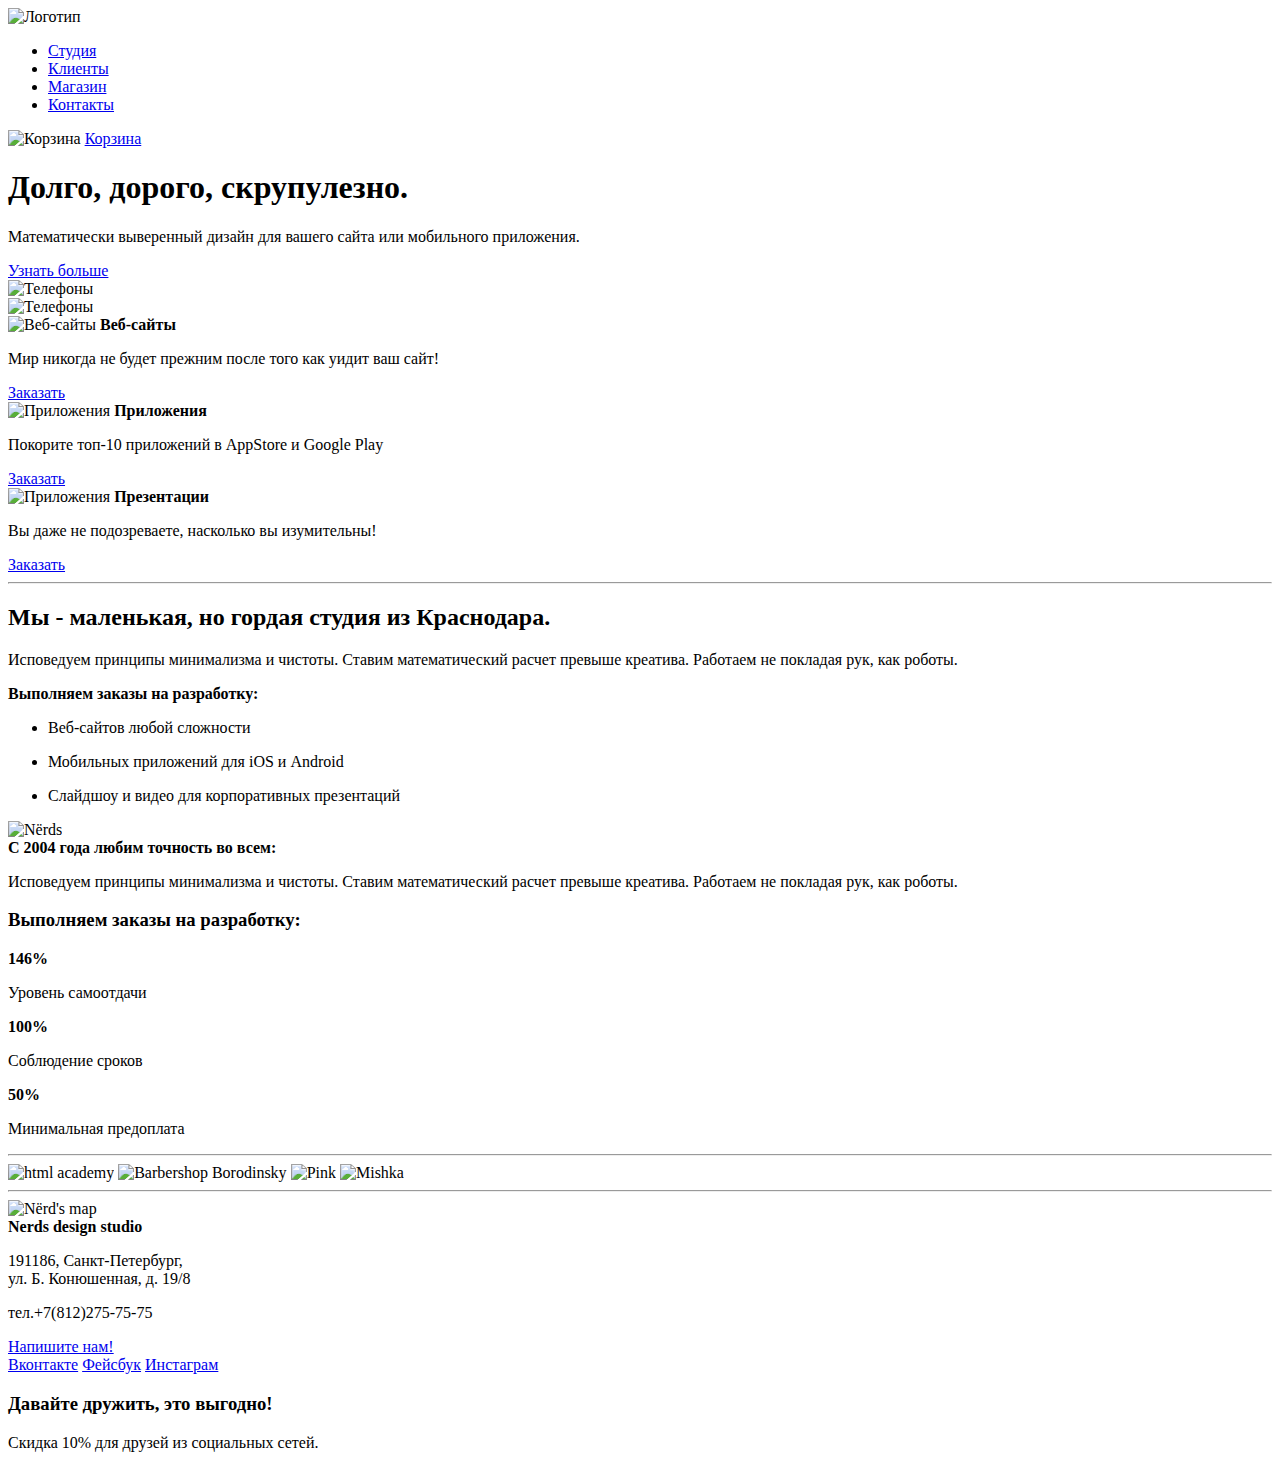
==== index.html @ 5dec33f1 "Изменен файл index.html в Nerds" ====
<!DOCTYPE html>
<html lang="ru">
  <head>
    <meta charset="utf-8">
    <title>Nёrd's</title>
  </head>
  <body>
    <header class="main-header">
      <div class="container">
        <div class="logo">
            <img src="http://placehold.it/150x100" alt="Логотип">
        </div>
        <nav class="main-navigation">
          <ul>
            <li>
              <a href="#">Студия</a>
            </li>
            <li>
              <a href="#">Клиенты</a>
            </li>
            <li>
              <a href="#">Магазин</a>
            </li>
            <li>
              <a href="#">Контакты</a>
            </li>
          </ul>
        </nav>
      <div class="user-block">
          <img src="http://placehold.it/150x100" alt="Корзина">
          <a class="basket" href="#">Корзина</a>
      </div>
      <div class="description">
            <h1 class="title">Долго, дорого, скрупулезно.</h1>
            <p class="font">Математически выверенный дизайн для вашего сайта или мобильного приложения.</p>
            <a href="#">Узнать больше</a>
      </div>
      <div class="main-image">
        <img src="http://placehold.it/150x100" alt="Телефоны">
      </div>
     </div>
    </header>
    <main class="container">
      <div class="logo">
        <img src="http://placehold.it/150x100" alt="Телефоны">
      </div>
      <section class="contents">
        <div class="content-item">
          <img src="http://placehold.it/150x100" alt="Веб-сайты">
          <b class="content-name">Веб-сайты</b>
          <p class="font">Мир никогда не будет прежним после того как уидит ваш сайт!</p>
          <a href="#">Заказать</a>
        </div>
        <div class="content-item">
          <img src="http://placehold.it/150x100" alt="Приложения">
          <b class="content-name">Приложения</b>
          <p class="font">Покорите топ-10 приложений в AppStore и Google Play</p>
          <a href="#">Заказать</a>
        </div>
        <div class="content-item">
          <img src="http://placehold.it/150x100" alt="Приложения">
          <b class="content-name">Презентации</b>
          <p class="font">Вы даже не подозреваете, насколько вы изумительны!</p>
          <a href="#">Заказать</a>
        </div>
        <hr>
      </section>
        <div class="content-left">
          <h2 class="title">Мы - маленькая, но гордая студия из Краснодара.</h2>
          <p class="font">Исповедуем принципы минимализма и чистоты. Ставим математический расчет превыше креатива. Работаем не покладая рук, как роботы.</p>
          <b class="content-title">Выполняем заказы на разработку:</b>
          <ul class="design-list">
            <li>
              <p class="font">Веб-сайтов любой сложности</p>
            </li>
            <li>
              <p class="font">Мобильных приложений для iOS и Android</p>
            </li>
            <li>
              <p class="font">Слайдшоу и видео для корпоративных презентаций</p>
            </li>
          </ul>
        </div>
        <div class="content-right">
          <div class="content-image">
            <img src="http://placehold.it/150x100" alt="Nёrds">
          </div>
          <b class="content-title">С 2004 года любим точность во всем:</b>
          <p class="font">Исповедуем принципы минимализма и чистоты. Ставим математический расчет превыше креатива. Работаем не покладая рук, как роботы.</p>
          <h3 class="content-title">Выполняем заказы на разработку:</h3>
          <section class="features">
            <div class="feature-item">
                <b class="feature-name">146%</b>
                <p class="font">Уровень самоотдачи</p>
            </div>
            <div class="feature-item">
                <b class="feature-name">100%</b>
                <p class="font">Соблюдение сроков</p>
            </div>
            <div class="feature-item">
                <b class="feature-name">50%</b>
                <p class="font">Минимальная предоплата</p>
            </div>
        </div>
        <hr>
        <div class="logo">
            <img src="http://placehold.it/150x100" alt="html academy">
            <img src="http://placehold.it/150x100" alt="Barbershop Borodinsky">
            <img src="http://placehold.it/150x100" alt="Pink">
            <img src="http://placehold.it/150x100" alt="Mishka">
        </div>
        <hr>
    <footer class="main-footer">
        <div class="container">
            <section class="footer-map">
                <img src="http://placehold.it/150x100" alt="Nёrd's map">
            </section>
            <section class="footer-contacts">
                <b class="content-title">Nerds design studio</b>
                <p class="font">191186, Санкт-Петербург,<br>
                                ул. Б. Конюшенная, д. 19/8</p>
                <p>тел.+7(812)275-75-75</p>
                <a href="#">Напишите нам!</a>
            </section>
            <section class="footer-social">
                <a class="social-btn social-btn-vk" href="#">Вконтакте</a>
                <a class="social-btn social-btn-fb" href="#">Фейсбук</a>
                <a class="social-btn social-btn-inst" href="#">Инстаграм</a>
            </section>
            <section class="footer-friendship">
                <h3 class="title">Давайте дружить, это выгодно!</h3>
                <p class="font">Скидка 10% для друзей из социальных сетей.</p>
            </section>
         </div>
      </footer>
   </body>
</html>
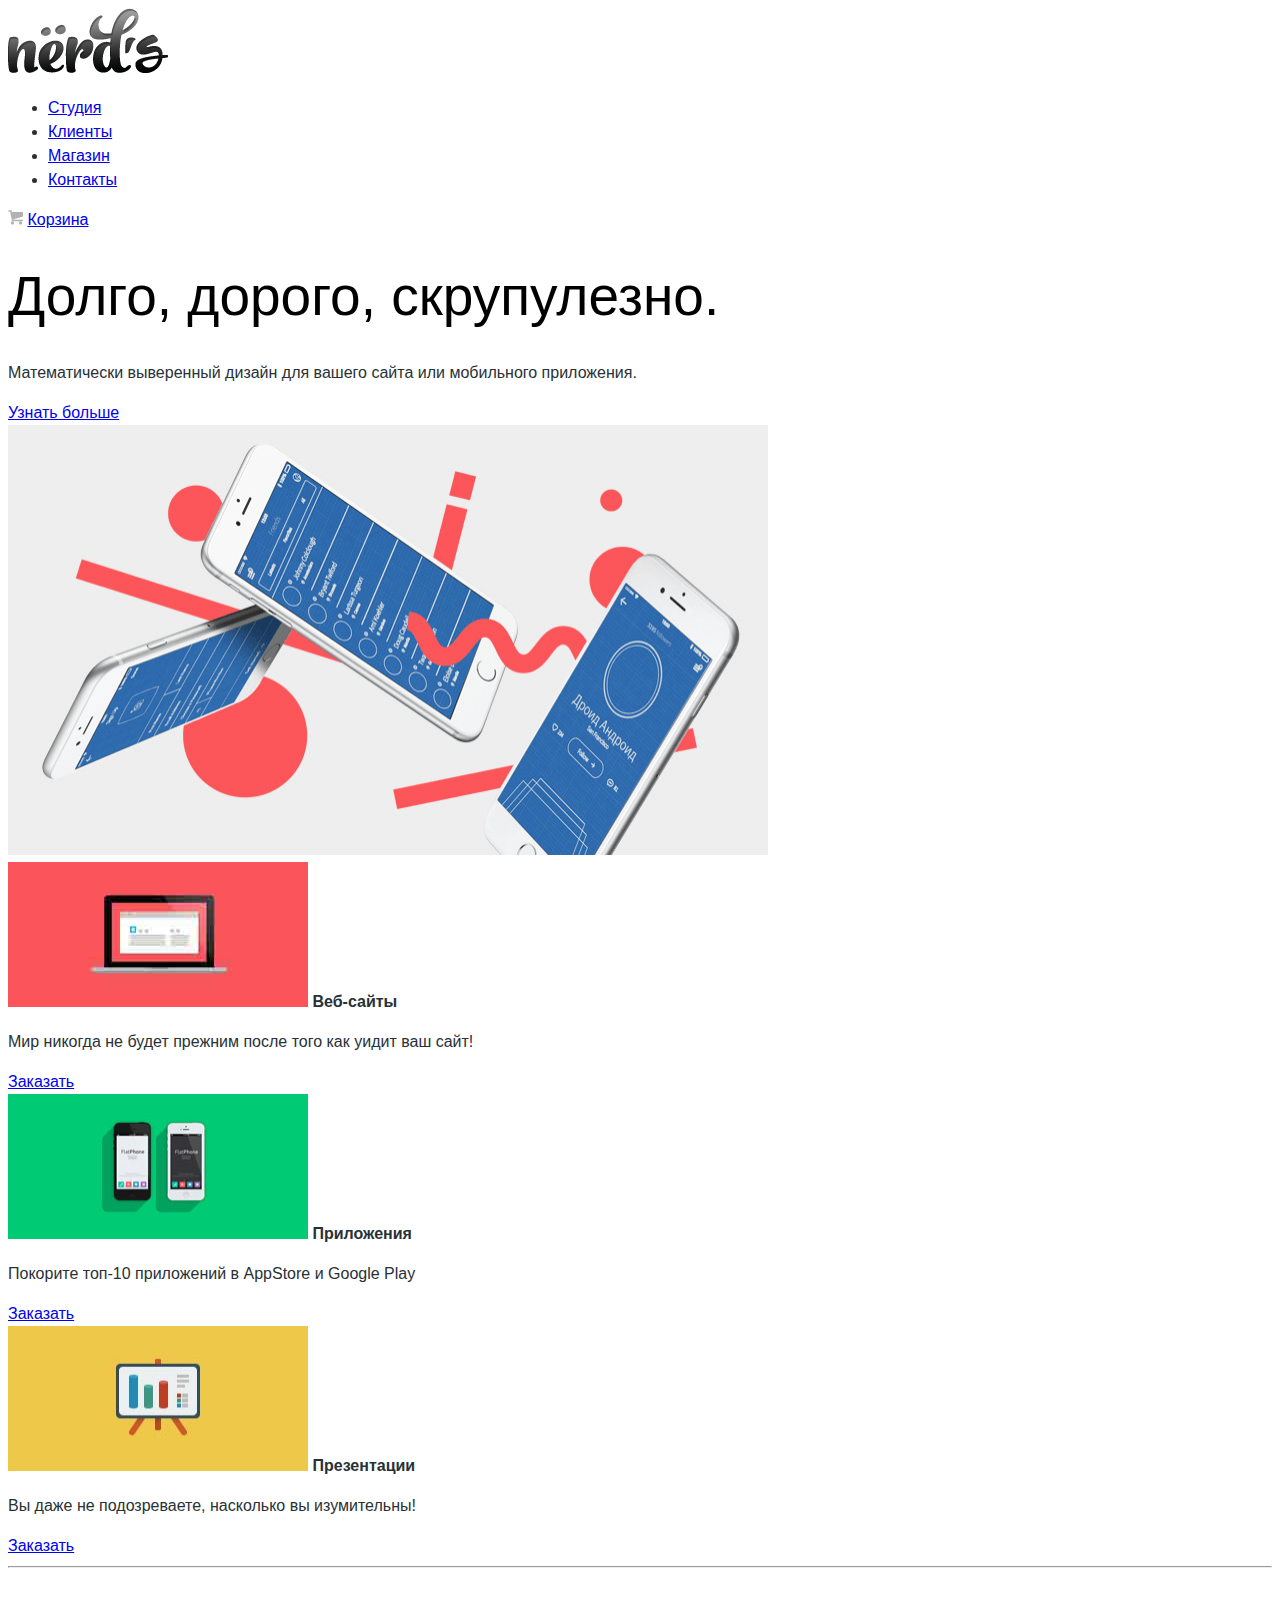
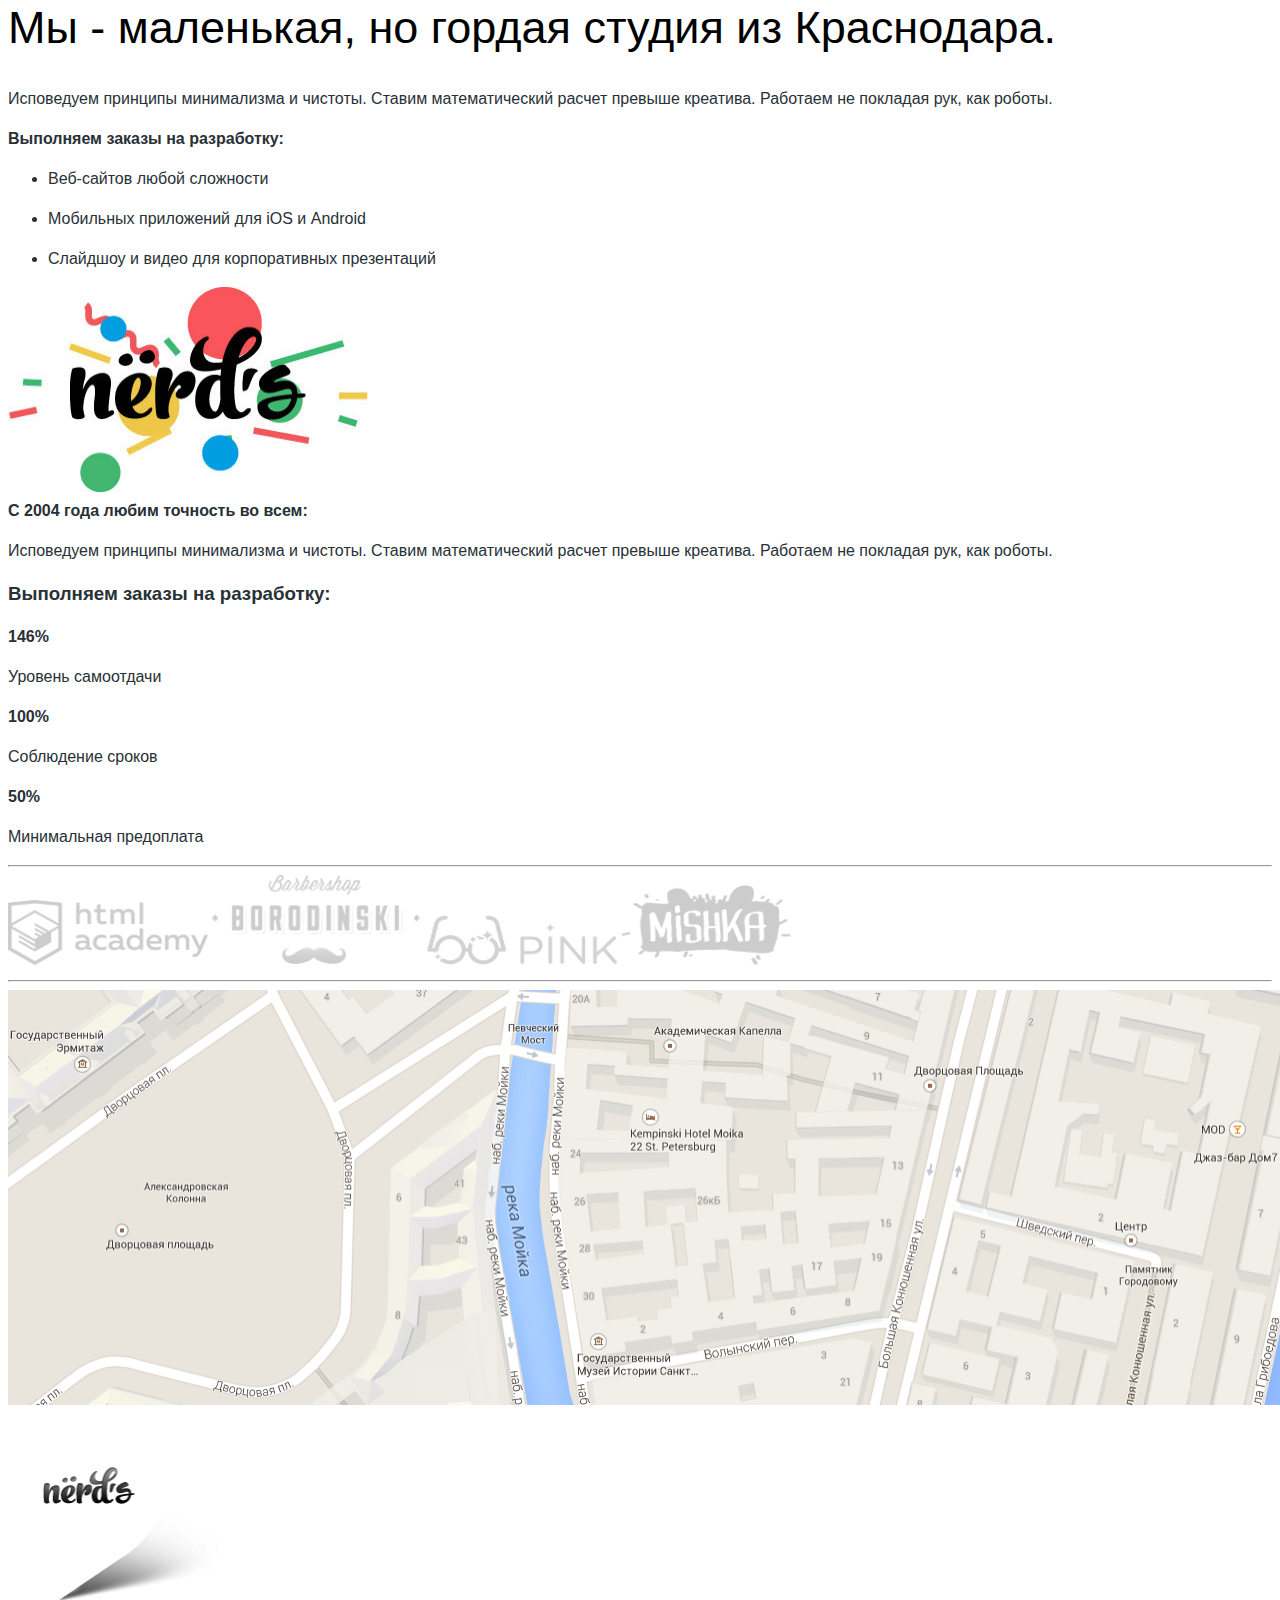
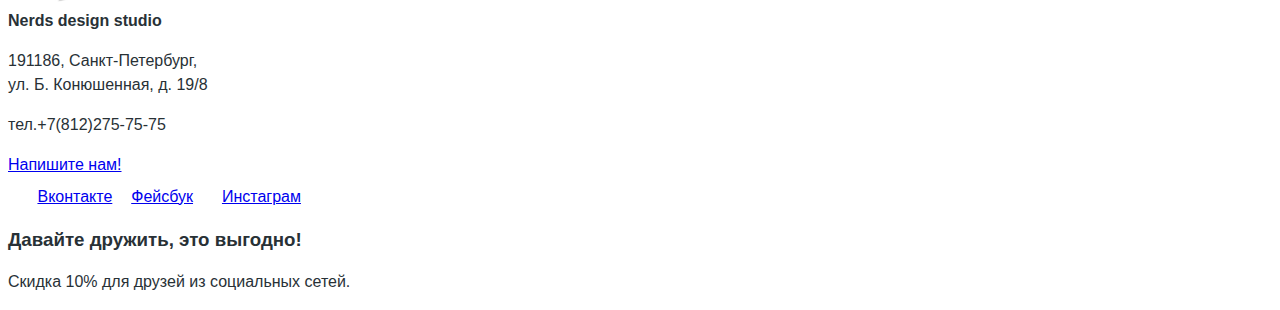
==== commit 1238ed2d: "Изменения 2 и 3 задания" ====
--- a/index.html
+++ b/index.html
@@ -1,137 +1,141 @@
-<!DOCTYPE html>
-<html lang="ru">
-  <head>
-    <meta charset="utf-8">
-    <title>Nёrd's</title>
-  </head>
-  <body>
-    <header class="main-header">
-      <div class="container">
-        <div class="logo">
-            <img src="http://placehold.it/150x100" alt="Логотип">
-        </div>
-        <nav class="main-navigation">
-          <ul>
-            <li>
-              <a href="#">Студия</a>
-            </li>
-            <li>
-              <a href="#">Клиенты</a>
-            </li>
-            <li>
-              <a href="#">Магазин</a>
-            </li>
-            <li>
-              <a href="#">Контакты</a>
-            </li>
-          </ul>
-        </nav>
-      <div class="user-block">
-          <img src="http://placehold.it/150x100" alt="Корзина">
-          <a class="basket" href="#">Корзина</a>
-      </div>
-      <div class="description">
-            <h1 class="title">Долго, дорого, скрупулезно.</h1>
-            <p class="font">Математически выверенный дизайн для вашего сайта или мобильного приложения.</p>
-            <a href="#">Узнать больше</a>
-      </div>
-      <div class="main-image">
-        <img src="http://placehold.it/150x100" alt="Телефоны">
-      </div>
-     </div>
-    </header>
-    <main class="container">
-      <div class="logo">
-        <img src="http://placehold.it/150x100" alt="Телефоны">
-      </div>
-      <section class="contents">
-        <div class="content-item">
-          <img src="http://placehold.it/150x100" alt="Веб-сайты">
-          <b class="content-name">Веб-сайты</b>
-          <p class="font">Мир никогда не будет прежним после того как уидит ваш сайт!</p>
-          <a href="#">Заказать</a>
-        </div>
-        <div class="content-item">
-          <img src="http://placehold.it/150x100" alt="Приложения">
-          <b class="content-name">Приложения</b>
-          <p class="font">Покорите топ-10 приложений в AppStore и Google Play</p>
-          <a href="#">Заказать</a>
-        </div>
-        <div class="content-item">
-          <img src="http://placehold.it/150x100" alt="Приложения">
-          <b class="content-name">Презентации</b>
-          <p class="font">Вы даже не подозреваете, насколько вы изумительны!</p>
-          <a href="#">Заказать</a>
-        </div>
-        <hr>
-      </section>
-        <div class="content-left">
-          <h2 class="title">Мы - маленькая, но гордая студия из Краснодара.</h2>
-          <p class="font">Исповедуем принципы минимализма и чистоты. Ставим математический расчет превыше креатива. Работаем не покладая рук, как роботы.</p>
-          <b class="content-title">Выполняем заказы на разработку:</b>
-          <ul class="design-list">
-            <li>
-              <p class="font">Веб-сайтов любой сложности</p>
-            </li>
-            <li>
-              <p class="font">Мобильных приложений для iOS и Android</p>
-            </li>
-            <li>
-              <p class="font">Слайдшоу и видео для корпоративных презентаций</p>
-            </li>
-          </ul>
-        </div>
-        <div class="content-right">
-          <div class="content-image">
-            <img src="http://placehold.it/150x100" alt="Nёrds">
-          </div>
-          <b class="content-title">С 2004 года любим точность во всем:</b>
-          <p class="font">Исповедуем принципы минимализма и чистоты. Ставим математический расчет превыше креатива. Работаем не покладая рук, как роботы.</p>
-          <h3 class="content-title">Выполняем заказы на разработку:</h3>
-          <section class="features">
-            <div class="feature-item">
-                <b class="feature-name">146%</b>
-                <p class="font">Уровень самоотдачи</p>
-            </div>
-            <div class="feature-item">
-                <b class="feature-name">100%</b>
-                <p class="font">Соблюдение сроков</p>
-            </div>
-            <div class="feature-item">
-                <b class="feature-name">50%</b>
-                <p class="font">Минимальная предоплата</p>
-            </div>
-        </div>
-        <hr>
-        <div class="logo">
-            <img src="http://placehold.it/150x100" alt="html academy">
-            <img src="http://placehold.it/150x100" alt="Barbershop Borodinsky">
-            <img src="http://placehold.it/150x100" alt="Pink">
-            <img src="http://placehold.it/150x100" alt="Mishka">
-        </div>
-        <hr>
-    <footer class="main-footer">
-        <div class="container">
-            <section class="footer-map">
-                <img src="http://placehold.it/150x100" alt="Nёrd's map">
-            </section>
-            <section class="footer-contacts">
-                <b class="content-title">Nerds design studio</b>
-                <p class="font">191186, Санкт-Петербург,<br>
-                                ул. Б. Конюшенная, д. 19/8</p>
-                <p>тел.+7(812)275-75-75</p>
-                <a href="#">Напишите нам!</a>
-            </section>
-            <section class="footer-social">
-                <a class="social-btn social-btn-vk" href="#">Вконтакте</a>
-                <a class="social-btn social-btn-fb" href="#">Фейсбук</a>
-                <a class="social-btn social-btn-inst" href="#">Инстаграм</a>
-            </section>
-            <section class="footer-friendship">
-                <h3 class="title">Давайте дружить, это выгодно!</h3>
-                <p class="font">Скидка 10% для друзей из социальных сетей.</p>
-            </section>
-         </div>
-      </footer>
-   </body>
+<!DOCTYPE html>
+<html lang="ru">
+  <head>
+    <meta charset="utf-8">
+    <title>Nёrd's</title>
+	<link href="css/style.css" rel="stylesheet">
+  </head>
+  <body>
+    <header class="main-header">
+      <div class="container">
+        <div class="logo">
+          <img src="img/nerds-logo.png" width="160" height="65" alt="Логотип">
+        </div>
+        <nav class="main-navigation">
+          <ul>
+            <li>
+              <a href="#">Студия</a>
+            </li>
+            <li>
+              <a href="#">Клиенты</a>
+            </li>
+            <li>
+              <a href="#">Магазин</a>
+            </li>
+            <li>
+              <a href="#">Контакты</a>
+            </li>
+          </ul>
+        </nav>
+      <div class="user-block">
+          <img src="img/cart-icon.png" width="15" height="15" alt="Корзина">
+          <a class="basket" href="#">Корзина</a>
+      </div>
+      <div class="description">
+            <h1 class="title">Долго, дорого, скрупулезно.</h1>
+            <p class="font">Математически выверенный дизайн для вашего сайта или мобильного приложения.</p>
+            <a href="#">Узнать больше</a>
+      </div>
+      <div class="main-image">
+        <img src="img/slider-1.png" width="760" height="430" alt="Телефоны">
+      </div>
+     </div>
+    </header>
+    <main class="container">
+      <section class="contents">
+        <div class="content-item">
+          <img src="img/illustration-1.jpg" width="300" height="145" alt="Веб-сайты">
+          <b class="content-name">Веб-сайты</b>
+          <p class="font">Мир никогда не будет прежним после того как уидит ваш сайт!</p>
+          <a href="#">Заказать</a>
+        </div>
+        <div class="content-item">
+          <img src="img/illustration-2.jpg" width="300" height="145" alt="Приложения">
+          <b class="content-name">Приложения</b>
+          <p class="font">Покорите топ-10 приложений в AppStore и Google Play</p>
+          <a href="#">Заказать</a>
+        </div>
+        <div class="content-item">
+          <img src="img/illustration-3.jpg" width="300" height="145" alt="Презентации">
+          <b class="content-name">Презентации</b>
+          <p class="font">Вы даже не подозреваете, насколько вы изумительны!</p>
+          <a href="#">Заказать</a>
+        </div>
+        <hr>
+      </section>
+        <div class="content-left">
+          <h2 class="title">Мы - маленькая, но гордая студия из Краснодара.</h2>
+          <p class="font">Исповедуем принципы минимализма и чистоты. Ставим математический расчет превыше креатива. Работаем не покладая рук, как роботы.</p>
+          <b class="content-title">Выполняем заказы на разработку:</b>
+          <ul class="design-list">
+            <li>
+              <p class="font">Веб-сайтов любой сложности</p>
+            </li>
+            <li>
+              <p class="font">Мобильных приложений для iOS и Android</p>
+            </li>
+            <li>
+              <p class="font">Слайдшоу и видео для корпоративных презентаций</p>
+            </li>
+          </ul>
+        </div>
+        <div class="content-right">
+          <div class="content-image">
+            <img src="img/nerds-illustration.jpg" width="360" height="205" alt="Nёrds">
+          </div>
+          <b class="content-title">С 2004 года любим точность во всем:</b>
+          <p class="font">Исповедуем принципы минимализма и чистоты. Ставим математический расчет превыше креатива. Работаем не покладая рук, как роботы.</p>
+          <h3 class="content-title">Выполняем заказы на разработку:</h3>
+          <section class="features">
+            <div class="feature-item">
+                <b class="feature-name">146%</b>
+                <p class="font">Уровень самоотдачи</p>
+            </div>
+            <div class="feature-item">
+                <b class="feature-name">100%</b>
+                <p class="font">Соблюдение сроков</p>
+            </div>
+            <div class="feature-item">
+                <b class="feature-name">50%</b>
+                <p class="font">Минимальная предоплата</p>
+            </div>
+		  </section>
+        </div>
+        <hr>
+        <div class="logo">
+            <img src="img/logo-1.png" width="200" height="65" alt="html academy">
+            <img src="img/logo-2.png" width="210" height="90" alt="Barbershop Borodinsky">
+            <img src="img/logo-3.png" width="190" height="50" alt="Pink">
+            <img src="img/logo-4.png" width="170" height="80" alt="Mishka">
+        </div>
+        <hr>
+	</main>
+    <footer class="main-footer">
+        <div class="container">
+            <section class="footer-map">
+                <img src="img/map.png" width="1440" height="415" alt="Nёrd's map">
+				<img src="img/map-marker.png" width="230" height="190" alt="Nёrd's marker">
+            </section>
+            <section class="footer-contacts">
+                <b class="content-title">Nerds design studio</b>
+                <p class="font">191186, Санкт-Петербург,<br>
+                                ул. Б. Конюшенная, д. 19/8</p>
+                <p>тел.+7(812)275-75-75</p>
+                <a href="#">Напишите нам!</a>
+            </section>
+            <section class="footer-social">
+				<img src="img/vk-icon.png" width="25" height="15" alt="vk">
+                <a class="social-btn social-btn-vk" href="#">Вконтакте</a>
+				<img src="img/fb-icon.png" width="10" height="25" alt="fb">
+                <a class="social-btn social-btn-fb" href="#">Фейсбук</a>
+				<img src="img/insta-icon.png" width="20" height="20" alt="insta">
+                <a class="social-btn social-btn-inst" href="#">Инстаграм</a>
+            </section>
+            <section class="footer-friendship">
+                <h3 class="title">Давайте дружить, это выгодно!</h3>
+                <p class="font">Скидка 10% для друзей из социальных сетей.</p>
+            </section>
+         </div>
+      </footer>
+   </body>
 </html>--- a/css/style.css
+++ b/css/style.css
@@ -0,0 +1,21 @@
+body {
+	font-size: 16px;
+	line-height: 24px;
+	color: #283136;
+	font-weight: 400;
+	font-family: "Roboto", Arial, sans-serif;
+}
+h1 {
+	font-size: 55px;
+	line-height: 55px;
+	color: #000000;
+	font-weight: 500;
+	font-family: "Roboto", Arial, sans-serif;	
+}
+h2 {
+	font-size: 45px;
+	line-height: 45px;
+	color:#000000;
+	font-weight: 500;
+	font-family: "Roboto", Arial, sans-serif;
+}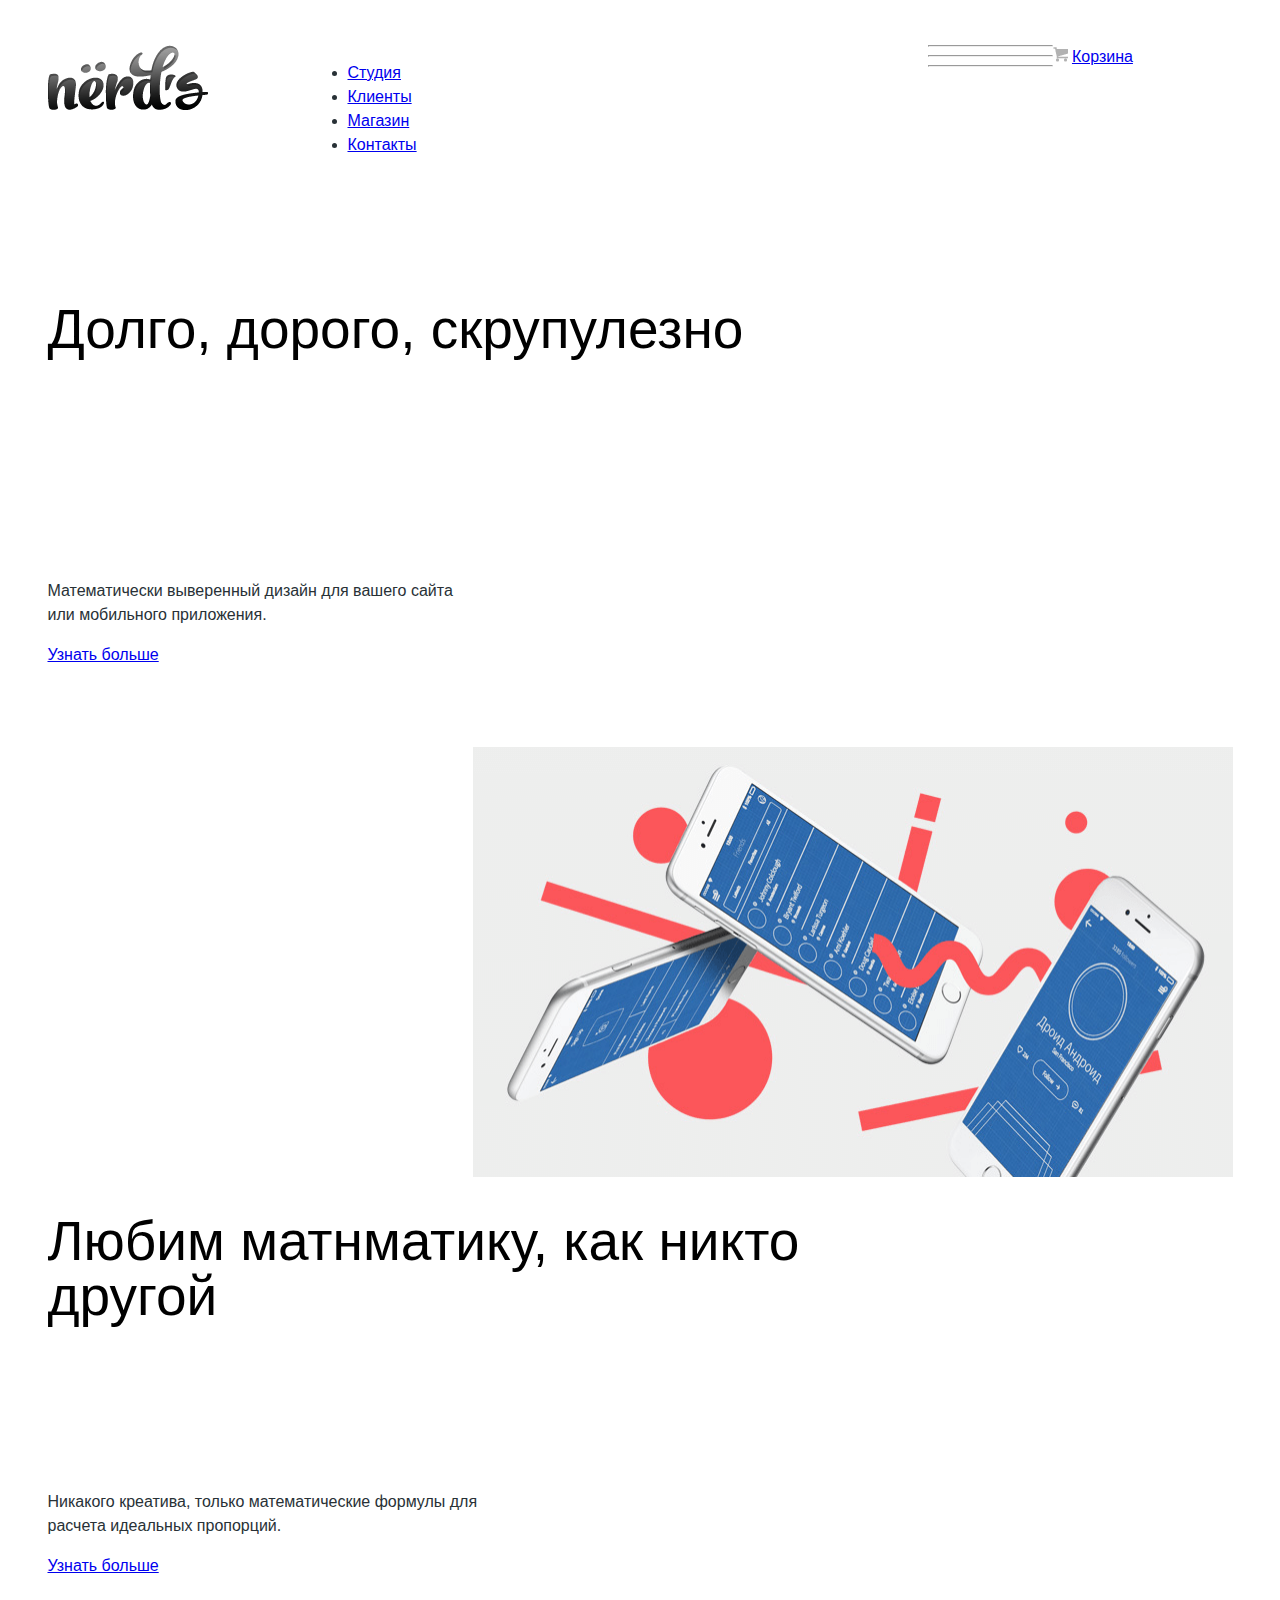
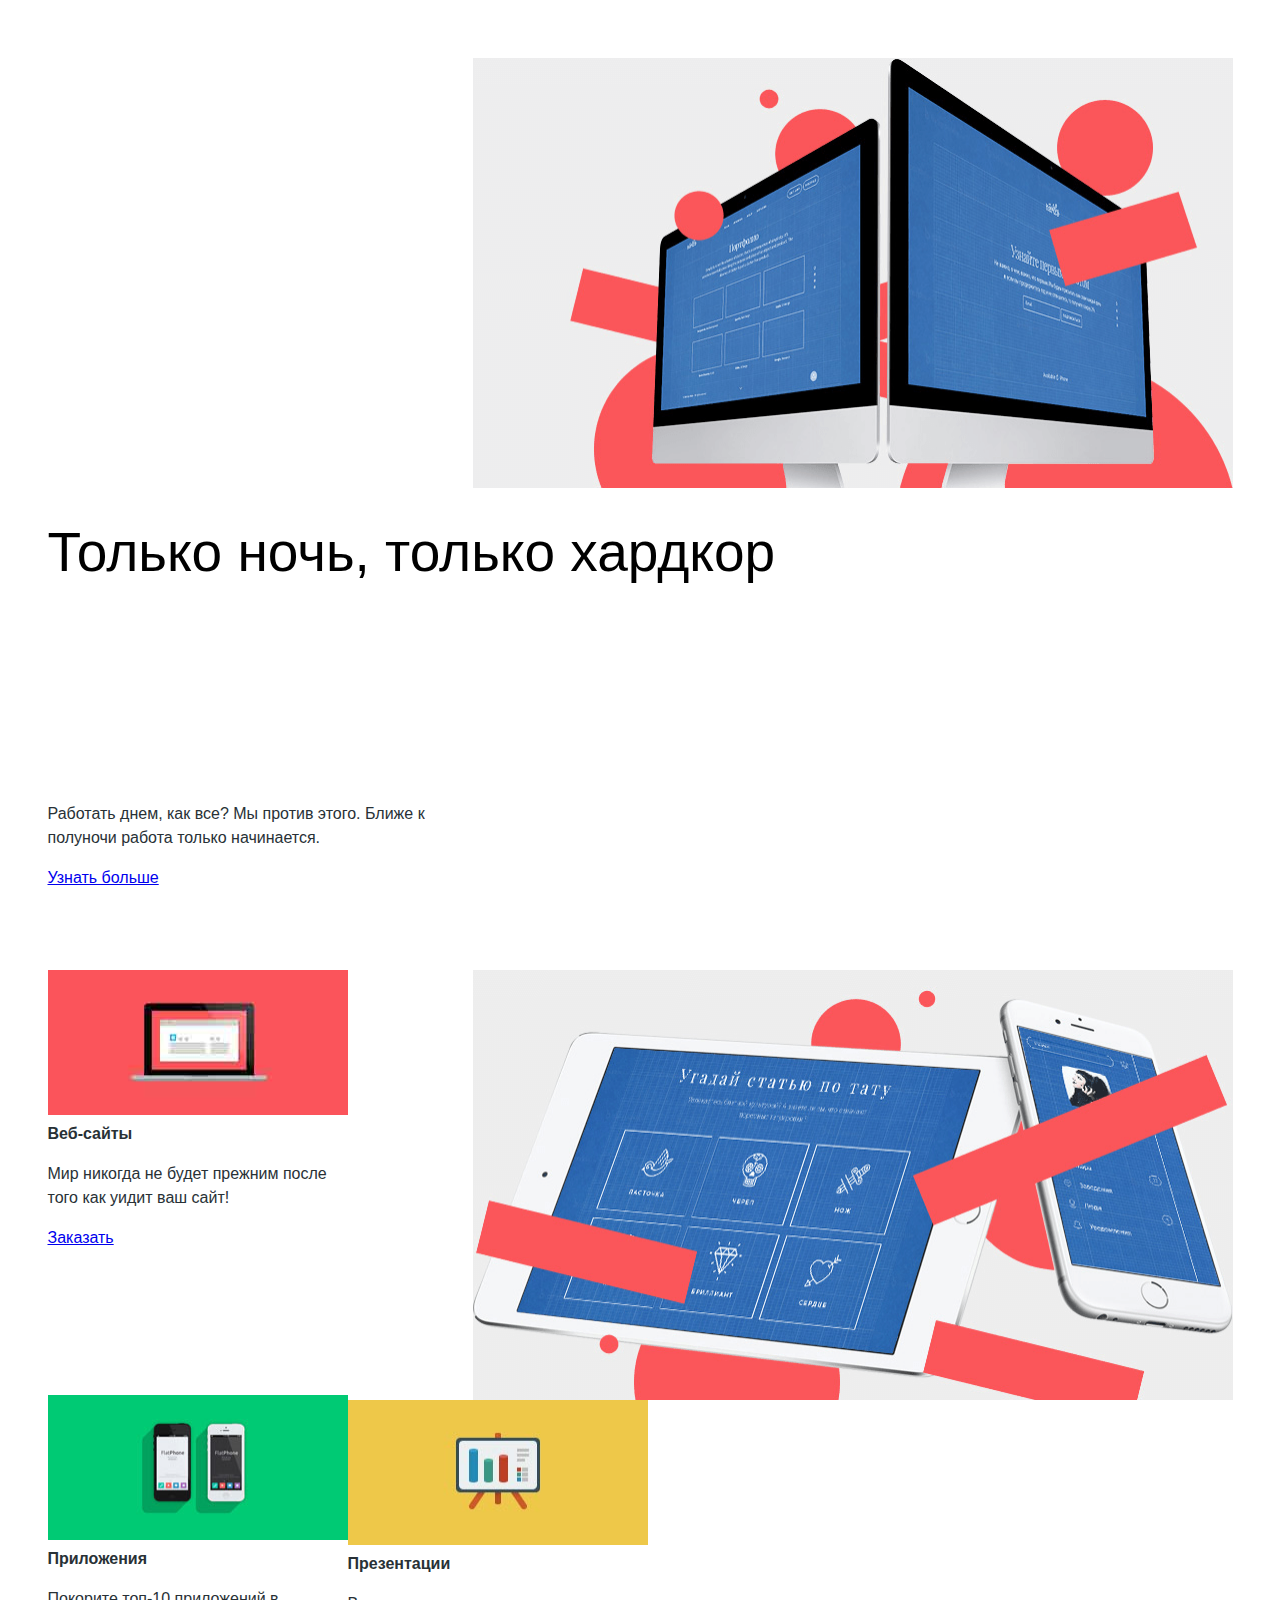
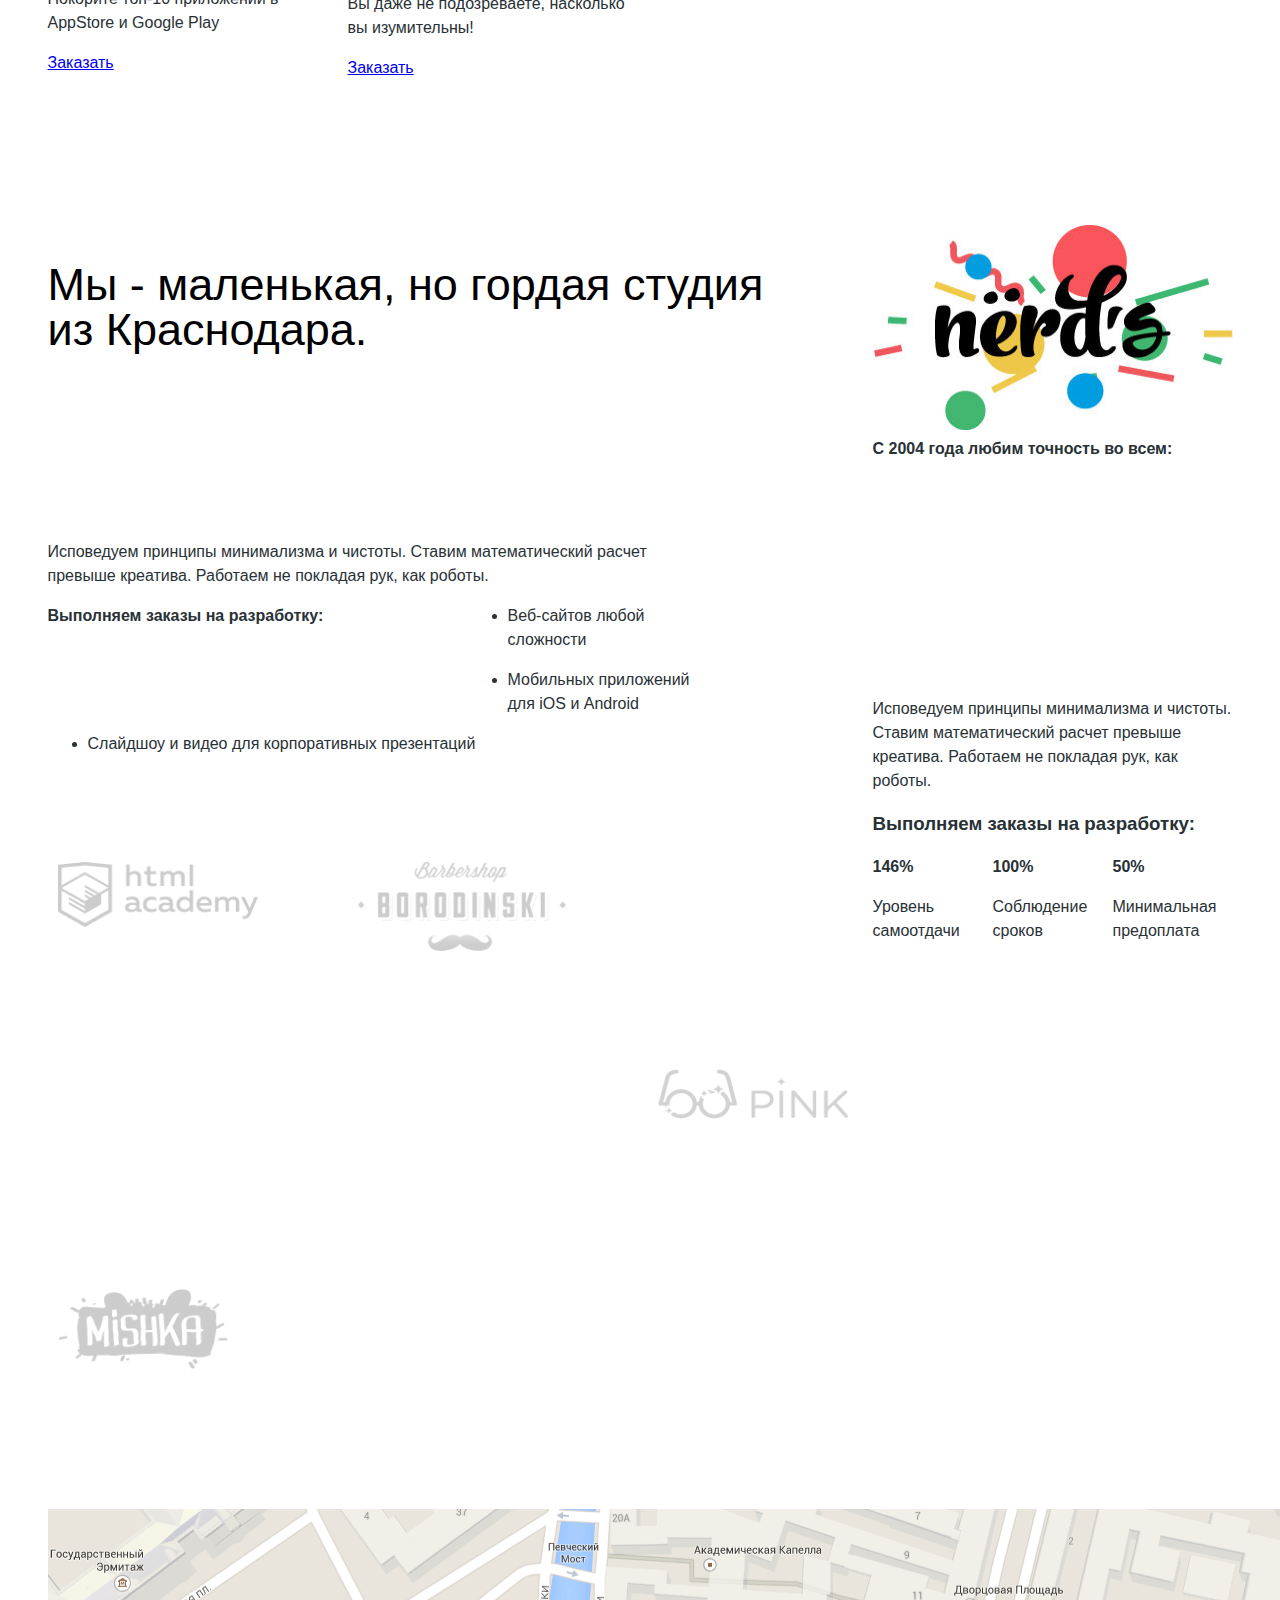
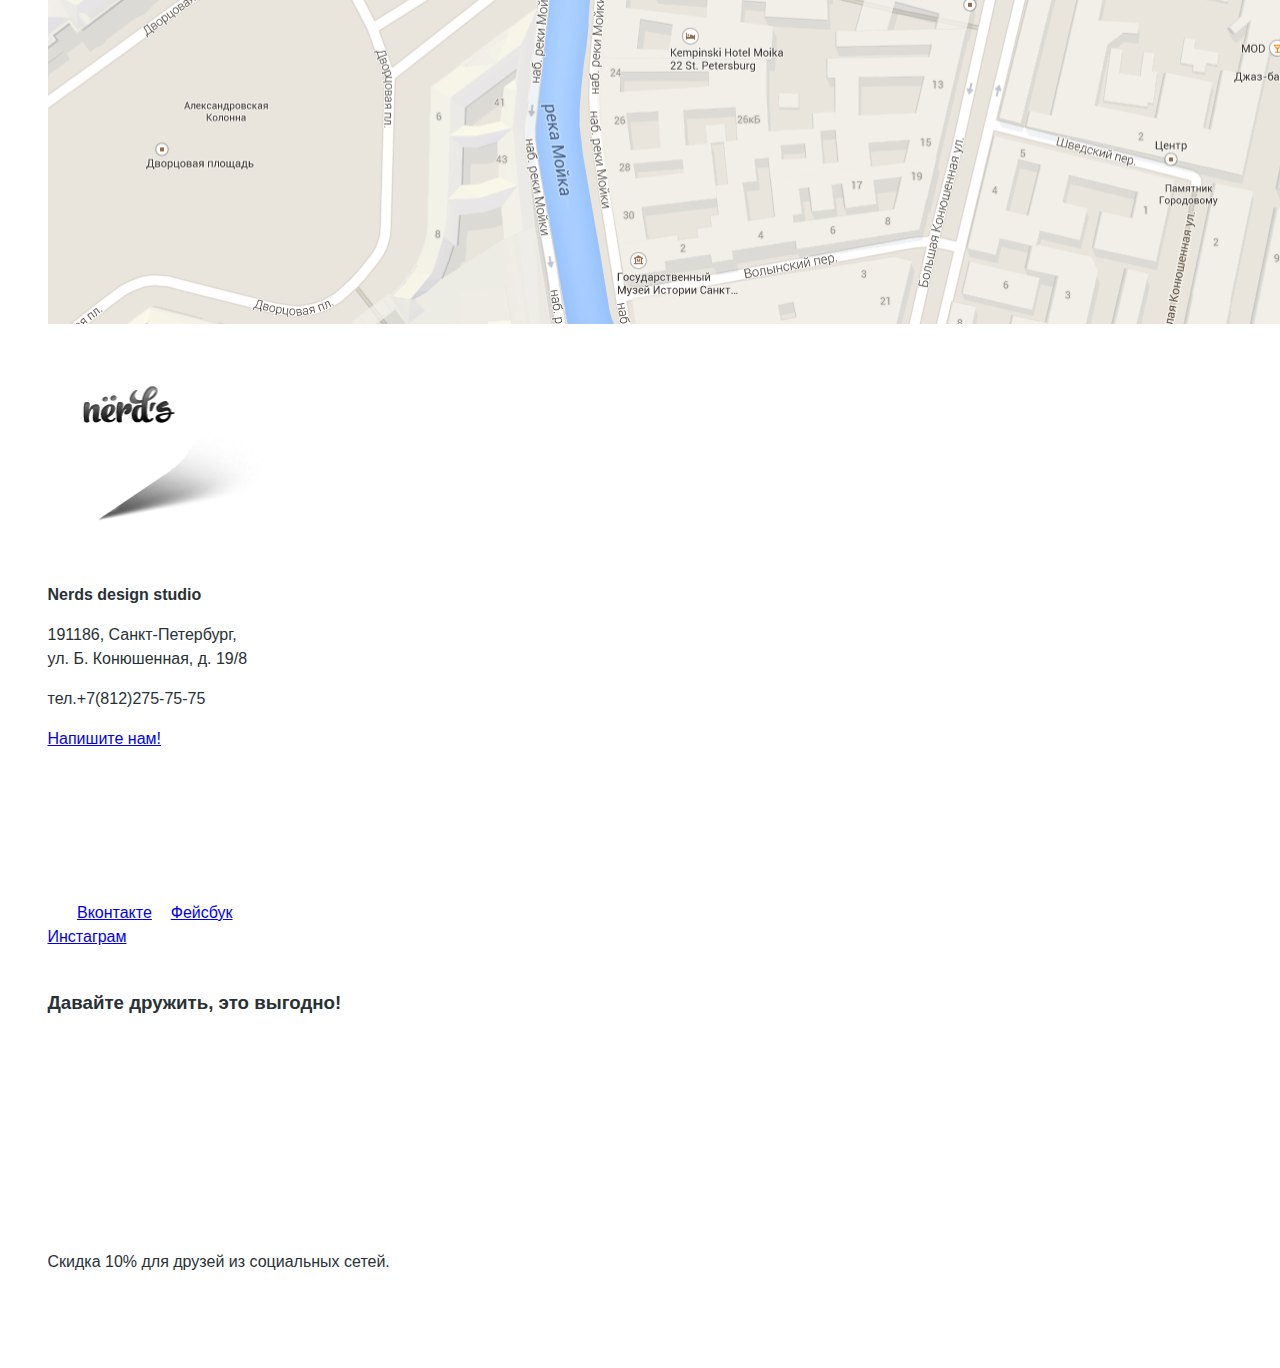
==== commit 50032487: "Задание по сеткам" ====
--- a/index.html
+++ b/index.html
@@ -7,11 +7,11 @@
   </head>
   <body>
     <header class="main-header">
-      <div class="container">
-        <div class="logo">
-          <img src="img/nerds-logo.png" width="160" height="65" alt="Логотип">
-        </div>
+      <div class="container clearfix">
         <nav class="main-navigation">
+	      <div class="logo">
+            <img src="img/nerds-logo.png" width="160" height="65" alt="Логотип">
+          </div>
           <ul>
             <li>
               <a href="#">Студия</a>
@@ -32,17 +32,33 @@
           <a class="basket" href="#">Корзина</a>
       </div>
       <div class="description">
-            <h1 class="title">Долго, дорого, скрупулезно.</h1>
+            <h1 class="title">Долго, дорого, скрупулезно</h1>
             <p class="font">Математически выверенный дизайн для вашего сайта или мобильного приложения.</p>
             <a href="#">Узнать больше</a>
       </div>
       <div class="main-image">
         <img src="img/slider-1.png" width="760" height="430" alt="Телефоны">
       </div>
+	        <div class="description">
+            <h1 class="title">Любим матнматику, как никто другой</h1>
+            <p class="font">Никакого креатива, только математические формулы для расчета идеальных пропорций.</p>
+            <a href="#">Узнать больше</a>
+      </div>
+      <div class="main-image">
+        <img src="img/slider-2.png" width="760" height="430" alt="Телефоны">
+      </div>
+	        <div class="description">
+            <h1 class="title">Только ночь, только хардкор</h1>
+            <p class="font">Работать днем, как все? Мы против этого. Ближе к полуночи работа только начинается.</p>
+            <a href="#">Узнать больше</a>
+      </div>
+      <div class="main-image">
+        <img src="img/slider-3.png" width="760" height="430" alt="Телефоны">
+      </div>
      </div>
     </header>
     <main class="container">
-      <section class="contents">
+      <section class="contents clearfix">
         <div class="content-item">
           <img src="img/illustration-1.jpg" width="300" height="145" alt="Веб-сайты">
           <b class="content-name">Веб-сайты</b>
@@ -66,7 +82,7 @@
         <div class="content-left">
           <h2 class="title">Мы - маленькая, но гордая студия из Краснодара.</h2>
           <p class="font">Исповедуем принципы минимализма и чистоты. Ставим математический расчет превыше креатива. Работаем не покладая рук, как роботы.</p>
-          <b class="content-title">Выполняем заказы на разработку:</b>
+          <b class="content-title-left">Выполняем заказы на разработку:</b>
           <ul class="design-list">
             <li>
               <p class="font">Веб-сайтов любой сложности</p>
@@ -83,7 +99,7 @@
           <div class="content-image">
             <img src="img/nerds-illustration.jpg" width="360" height="205" alt="Nёrds">
           </div>
-          <b class="content-title">С 2004 года любим точность во всем:</b>
+          <b class="content-title-right">С 2004 года любим точность во всем:</b>
           <p class="font">Исповедуем принципы минимализма и чистоты. Ставим математический расчет превыше креатива. Работаем не покладая рук, как роботы.</p>
           <h3 class="content-title">Выполняем заказы на разработку:</h3>
           <section class="features">
@@ -102,16 +118,24 @@
 		  </section>
         </div>
         <hr>
-        <div class="logo">
+        <div class="logoes clearfix">
+		  <div class="logo">
             <img src="img/logo-1.png" width="200" height="65" alt="html academy">
+		  </div>
+		  <div class="logo">
             <img src="img/logo-2.png" width="210" height="90" alt="Barbershop Borodinsky">
+		  </div>
+		  <div class="logo">
             <img src="img/logo-3.png" width="190" height="50" alt="Pink">
+		  </div>
+		  <div class="logo">
             <img src="img/logo-4.png" width="170" height="80" alt="Mishka">
+		  </div>
         </div>
         <hr>
 	</main>
     <footer class="main-footer">
-        <div class="container">
+        <div class="container clearfix">
             <section class="footer-map">
                 <img src="img/map.png" width="1440" height="415" alt="Nёrd's map">
 				<img src="img/map-marker.png" width="230" height="190" alt="Nёrd's marker">
--- a/css/style.css
+++ b/css/style.css
@@ -15,7 +15,191 @@
 h2 {
 	font-size: 45px;
 	line-height: 45px;
-	color:#000000;
+	color: #000000;
 	font-weight: 500;
 	font-family: "Roboto", Arial, sans-serif;
+}
+.main-header {
+	margin-bottom: 45px;
+}
+.container{
+	width: 1185px;
+	margin: 0 auto;
+	padding: 0 10px;
+}
+.main-navigation {
+	float: left;
+	width: 880px;
+	min-height: 115px;
+}
+.user-block {
+	float: right;
+	width: 180px;
+	min-height: 115px;
+}
+.title {
+	width: 760px;
+	min-height: 240px;
+}
+.cleafix::after {
+	content: "";
+	display: table;
+	clear: both;
+}
+.slots {
+	width: 300px;
+	padding: 0 1opx;
+	margin: 0 auto;
+}
+.cost {
+	float: left;
+	width: 300px;
+	margin-right: 140px;
+	margin-bottom: 60px;
+	height: 205px;
+}
+.content-title-1 {
+	float: left;
+	width: 300px;
+	margin-right: 140px;
+	margin-bottom: 5opx;
+	min-height: 140px;
+}
+.content-title-2 {
+	float: left;
+	width: 300px;
+	margin-right: 140px;
+	margin-bottom: 100px;
+	min-height: 170px;
+}
+.show {
+	float: left;
+	width: 260px;
+	height: 50px;
+	margin-right: 140px;
+}
+.temolayes {
+	width: 760px;
+	padding: 0 10px;
+	margin: 0 auto;
+}
+.sort {
+	width: 760px;
+	padding: 0 10px;
+	margin: 0 auto;
+}
+.template {
+	float: left;
+	width: 360px;
+	margin-right: 40px;
+	margin-bottom: 40px;
+	min-height: 615px;
+}
+.template:nth-child(2) {
+	margin-right: 20px;
+}
+.template:nth-child(4) {
+	margin-right: 20px;
+}
+.template:nth-child(6) {
+	margin-right: 20px;
+}
+.content-bottom {
+	width: 445px;
+	margin-top: 20px;
+	margin-right: 340px;
+}
+.main-footer {
+	margin-top: 60px;
+	padding-bottom: 70px;
+}
+.Nerds-map {
+	width: 1440px;
+	height: 420px;
+	padding-bottom: 70px;
+}
+.footer-contacts {
+	width: 320px;
+	height: 310px;
+	padding-top: 55px;
+	padding-left; 140px;
+}
+.Nerds-marker {
+	width: 220px;
+	height: 190px;
+	padding-top: 90px;
+	padding-left: 360px;
+}
+.footer-social {
+	width: 260px;
+	height: 80px;
+	margin-right: 140px;
+}
+.footer-friendship {
+	width: 560px;
+	min-height: 70px;
+	margin-right: 240px;
+}
+.description {
+	float: left;
+	width: 430px;
+	padding-bottom: 80px;
+}
+.main-image {
+	float: right;
+	width: 760px;
+	height: 430px;
+}
+.content-item {
+	float: left;
+	width: 300px;
+	mrgin-right: 100px;
+	margin-bottom: 80px;
+	min-height: 345px;
+}
+.content-item:last-child {
+	margin-right: 80px;
+}
+.content-left {
+	float: left;
+	width: 660px;
+	min-height: 160px;
+	margin-bottom: 90px;
+}
+.content-title-left {
+	float: left;
+	width: 460px;
+	margin-bottom: 80px;
+}
+.content-right {
+	float: right;
+	width: 360px;
+	min-height: 220px;
+	margin-bottom: 30px;
+}
+.content-title-right {
+	float: right;
+	width: 360px;
+	min-height: 210px;
+	margin-bottom: 50px;
+}
+.feature-item {
+	float: left;
+	width: 100px;
+	margin-right: 20px;
+	margin-bottom: 80px;
+	min-height: 90px;
+}
+.logoes {
+	width: 1180px;
+	margin: 0 auto;
+	padding: 0 10px;
+}
+.logo {
+	float: left;
+	width: 260px;
+	margin-right: 40px;
+	min-height: 100px;
+	margin-bottom: 40px;
+	padding-bottom: 80px;
 }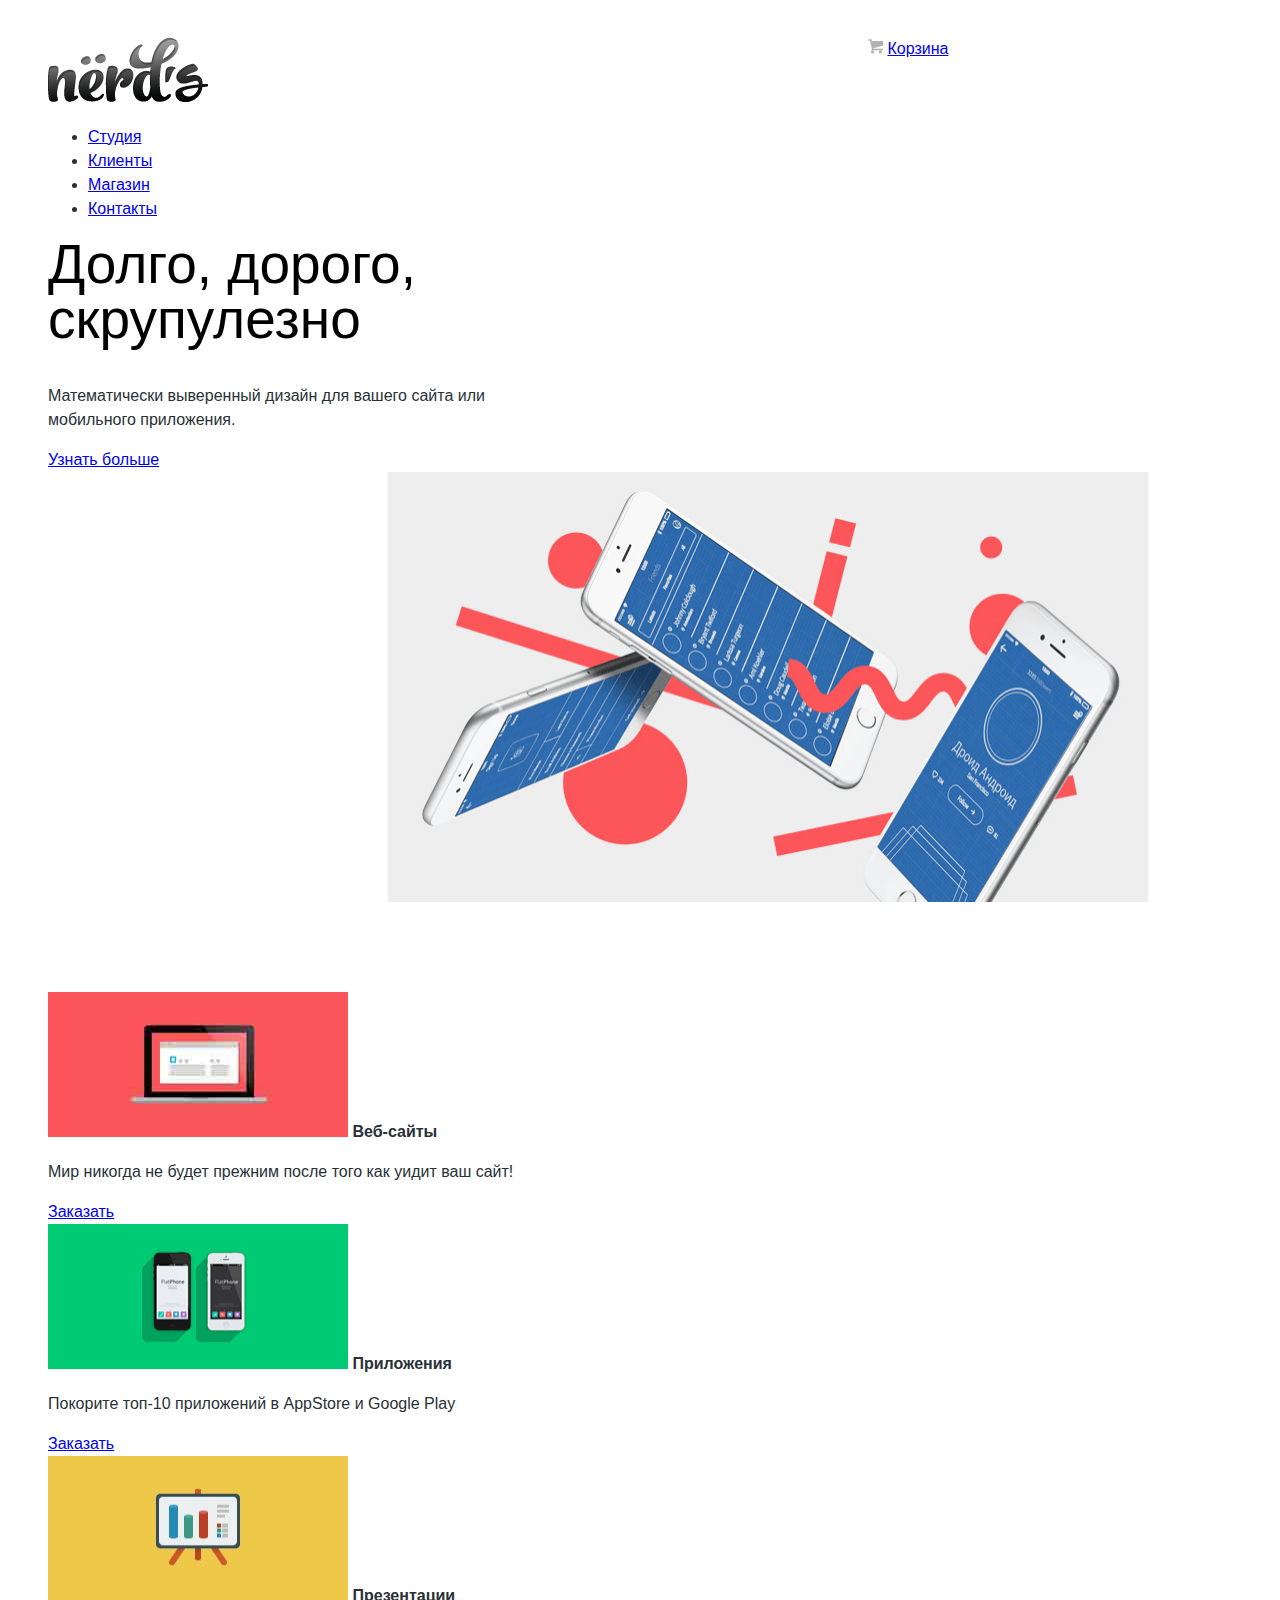
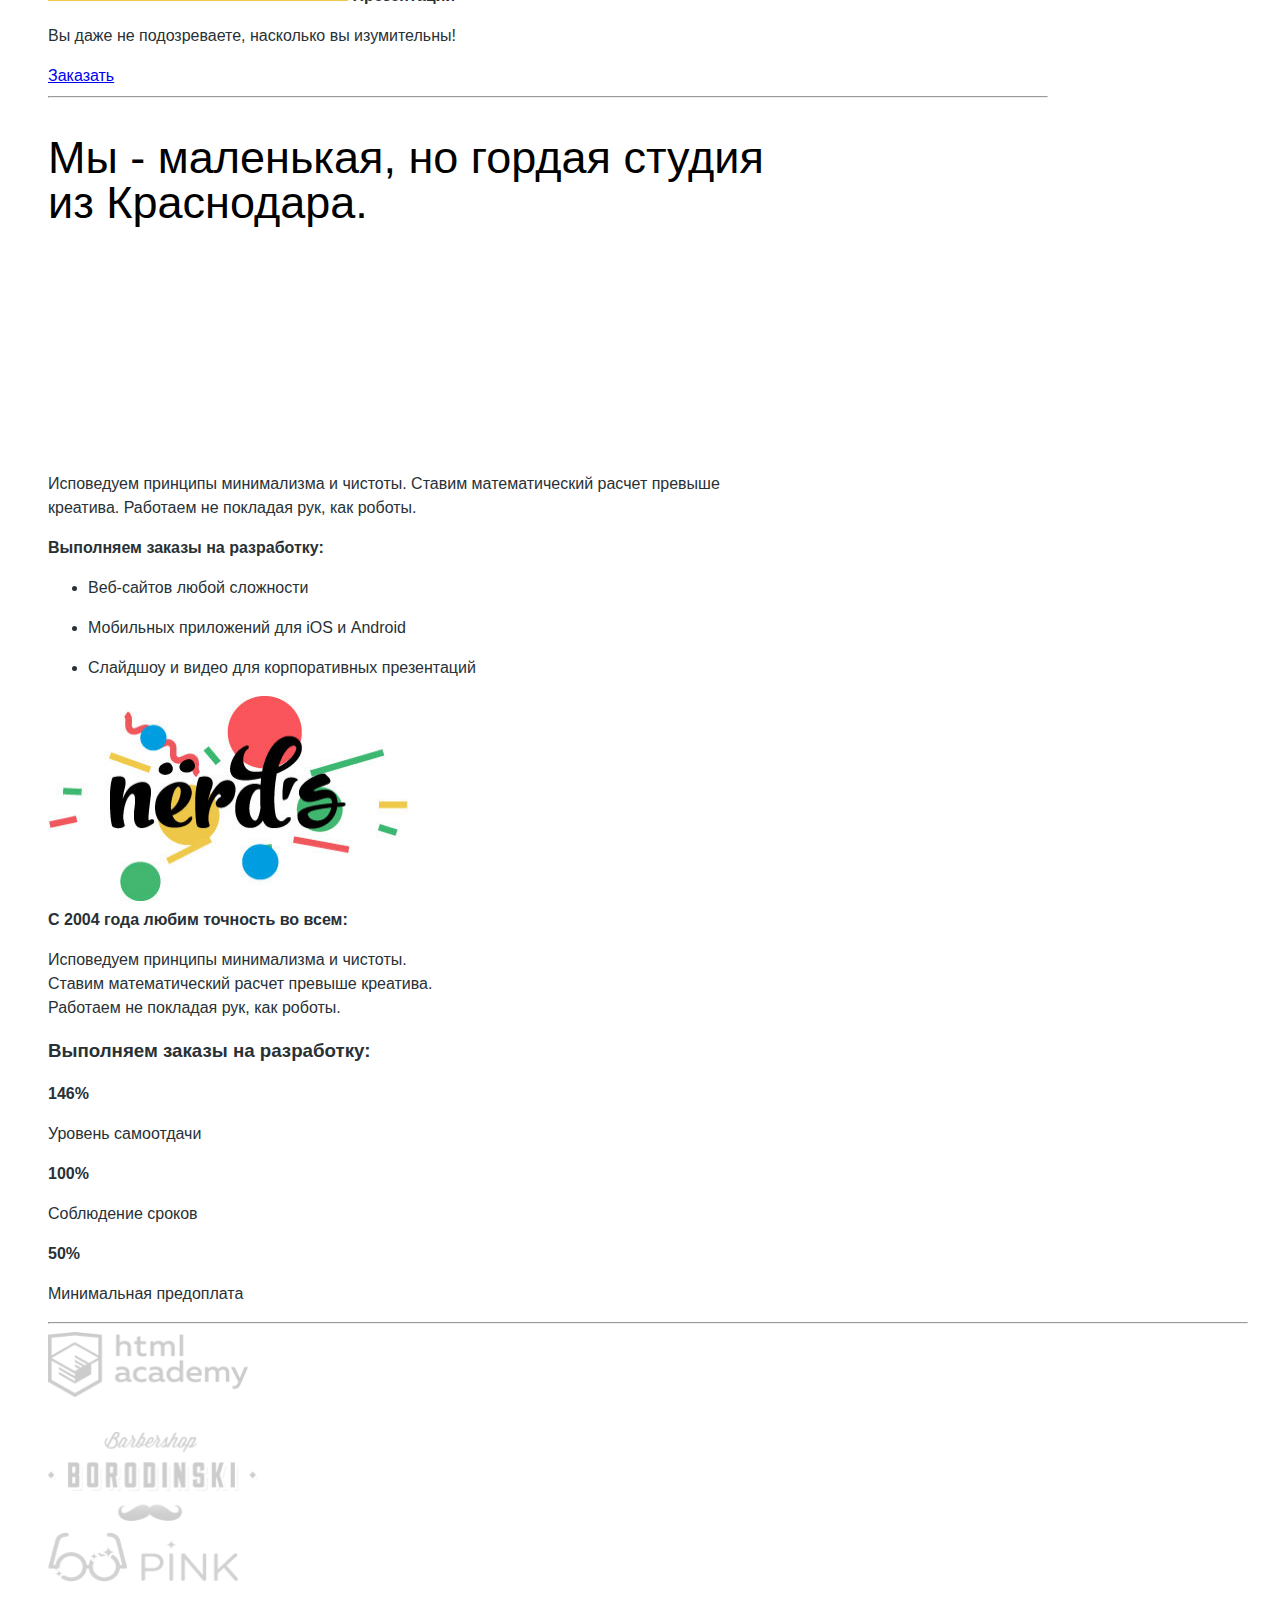
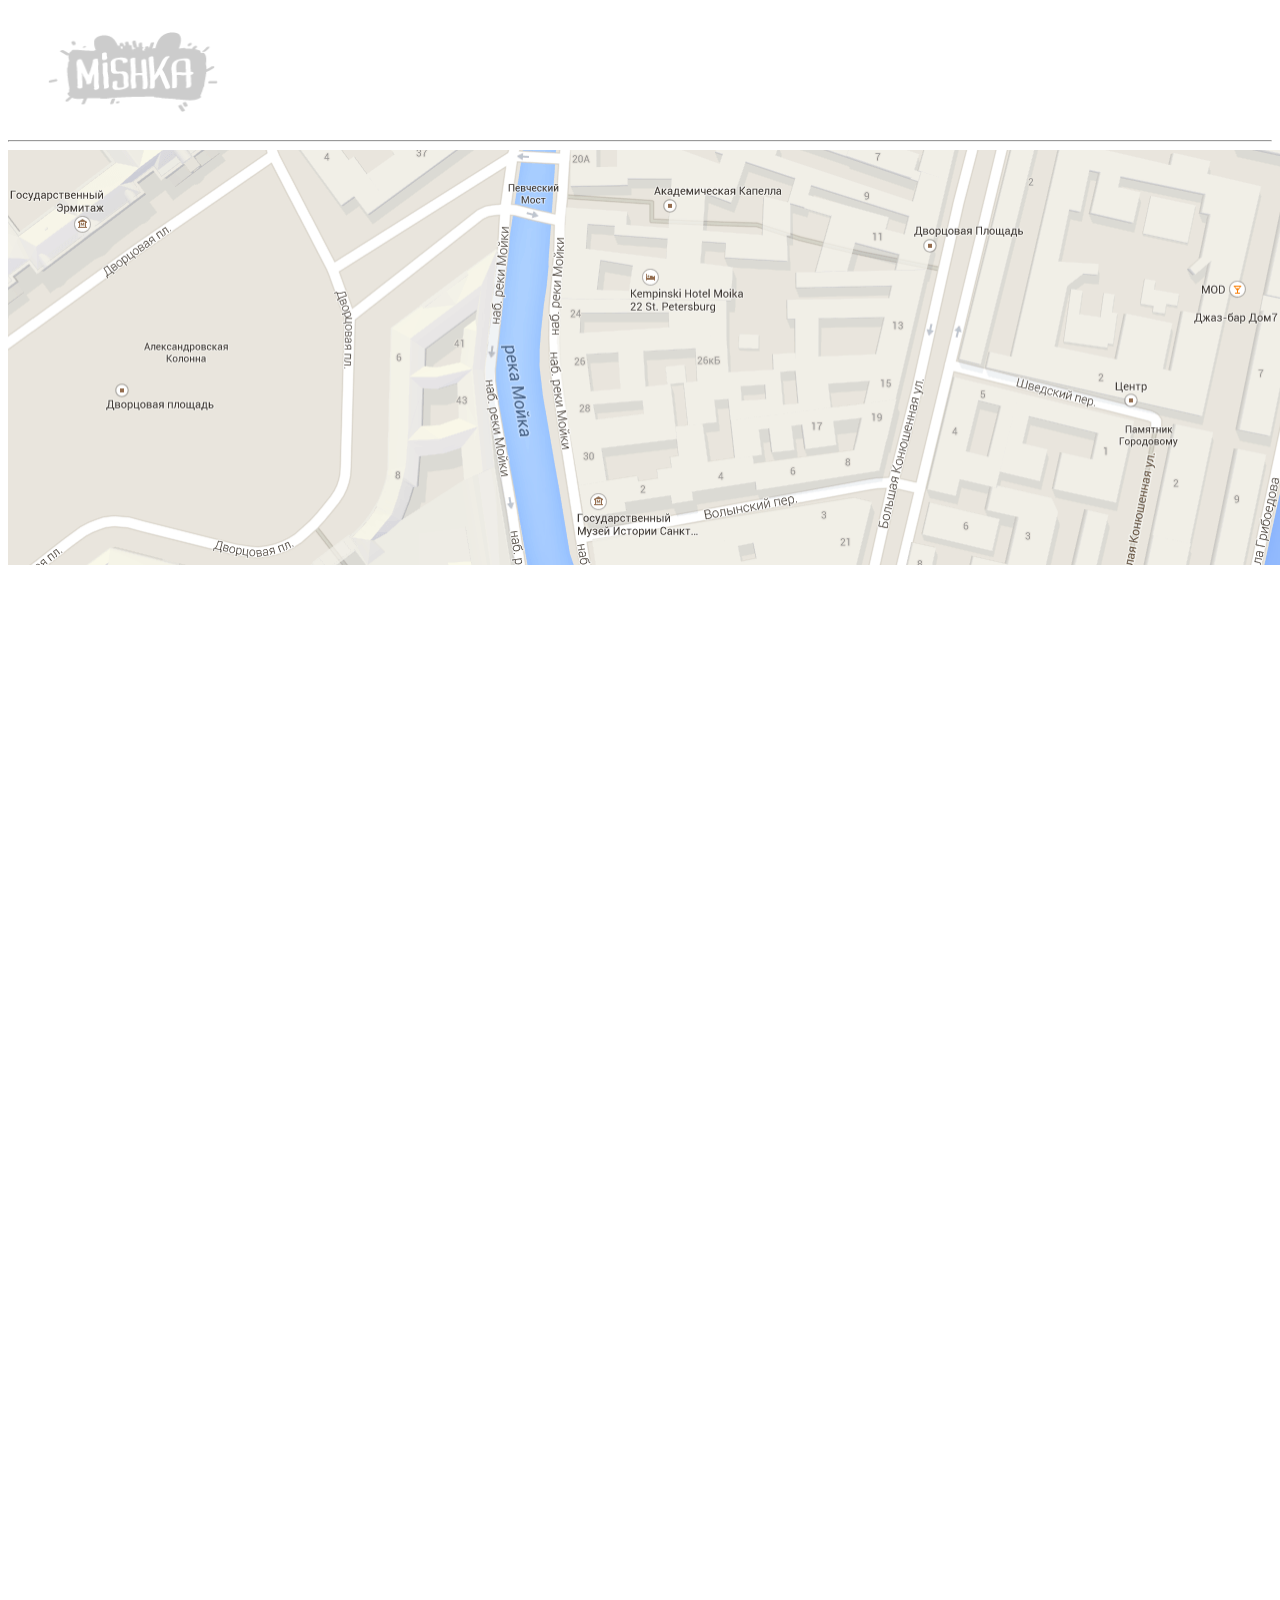
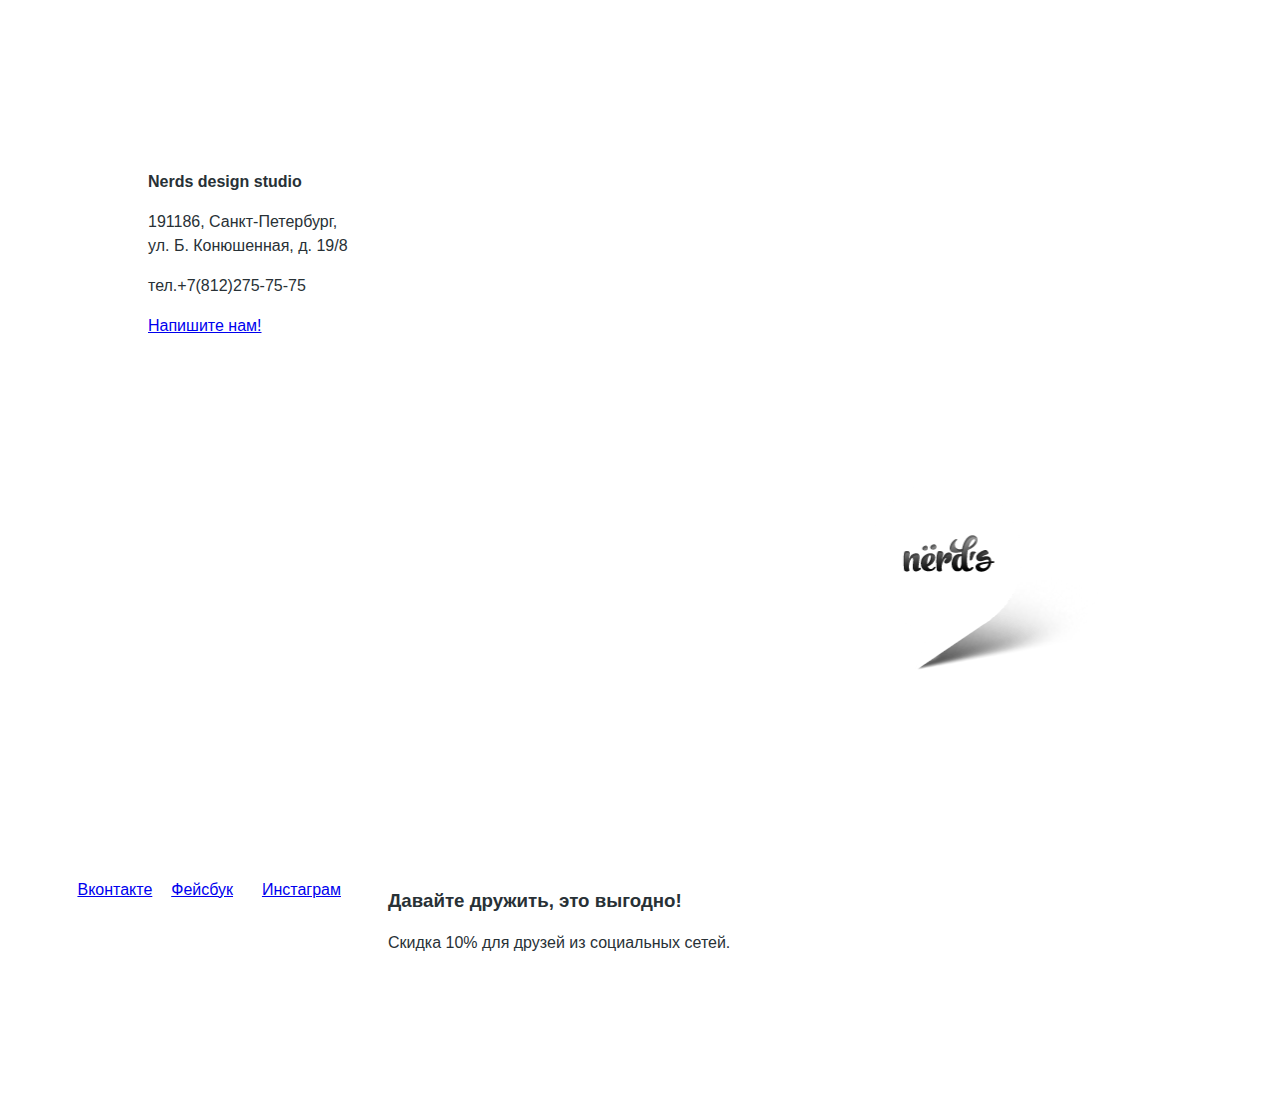
==== commit 58f2e3ac: "Сетки" ====
--- a/index.html
+++ b/index.html
@@ -9,9 +9,7 @@
     <header class="main-header">
       <div class="container clearfix">
         <nav class="main-navigation">
-	      <div class="logo">
-            <img src="img/nerds-logo.png" width="160" height="65" alt="Логотип">
-          </div>
+          <img src="img/nerds-logo.png" width="160" height="65" alt="Логотип">
           <ul>
             <li>
               <a href="#">Студия</a>
@@ -31,55 +29,42 @@
           <img src="img/cart-icon.png" width="15" height="15" alt="Корзина">
           <a class="basket" href="#">Корзина</a>
       </div>
-      <div class="description">
-            <h1 class="title">Долго, дорого, скрупулезно</h1>
+	  <div class="main-title">
+      <div class="title-left">
+            <h1 class="left">Долго, дорого, скрупулезно</h1>
             <p class="font">Математически выверенный дизайн для вашего сайта или мобильного приложения.</p>
             <a href="#">Узнать больше</a>
       </div>
-      <div class="main-image">
+	  <div class="title-right">
         <img src="img/slider-1.png" width="760" height="430" alt="Телефоны">
       </div>
-	        <div class="description">
-            <h1 class="title">Любим матнматику, как никто другой</h1>
-            <p class="font">Никакого креатива, только математические формулы для расчета идеальных пропорций.</p>
-            <a href="#">Узнать больше</a>
-      </div>
-      <div class="main-image">
-        <img src="img/slider-2.png" width="760" height="430" alt="Телефоны">
-      </div>
-	        <div class="description">
-            <h1 class="title">Только ночь, только хардкор</h1>
-            <p class="font">Работать днем, как все? Мы против этого. Ближе к полуночи работа только начинается.</p>
-            <a href="#">Узнать больше</a>
-      </div>
-      <div class="main-image">
-        <img src="img/slider-3.png" width="760" height="430" alt="Телефоны">
-      </div>
      </div>
+	 </div>
     </header>
     <main class="container">
-      <section class="contents clearfix">
-        <div class="content-item">
+      <section class="features-top clearfix">
+        <div class="feature-item-top">
           <img src="img/illustration-1.jpg" width="300" height="145" alt="Веб-сайты">
           <b class="content-name">Веб-сайты</b>
           <p class="font">Мир никогда не будет прежним после того как уидит ваш сайт!</p>
           <a href="#">Заказать</a>
         </div>
-        <div class="content-item">
+        <div class="feature-item-top">
           <img src="img/illustration-2.jpg" width="300" height="145" alt="Приложения">
           <b class="content-name">Приложения</b>
           <p class="font">Покорите топ-10 приложений в AppStore и Google Play</p>
           <a href="#">Заказать</a>
         </div>
-        <div class="content-item">
+        <div class="feature-item-top">
           <img src="img/illustration-3.jpg" width="300" height="145" alt="Презентации">
           <b class="content-name">Презентации</b>
           <p class="font">Вы даже не подозреваете, насколько вы изумительны!</p>
           <a href="#">Заказать</a>
         </div>
-        <hr>
       </section>
-        <div class="content-left">
+	  <hr>
+        <section class="features-middle">
+		  <div class="features-middle-left">
           <h2 class="title">Мы - маленькая, но гордая студия из Краснодара.</h2>
           <p class="font">Исповедуем принципы минимализма и чистоты. Ставим математический расчет превыше креатива. Работаем не покладая рук, как роботы.</p>
           <b class="content-title-left">Выполняем заказы на разработку:</b>
@@ -94,8 +79,8 @@
               <p class="font">Слайдшоу и видео для корпоративных презентаций</p>
             </li>
           </ul>
-        </div>
-        <div class="content-right">
+		  </div>
+        <div class="features-middle-right">
           <div class="content-image">
             <img src="img/nerds-illustration.jpg" width="360" height="205" alt="Nёrds">
           </div>
@@ -118,48 +103,53 @@
 		  </section>
         </div>
         <hr>
-        <div class="logoes clearfix">
-		  <div class="logo">
+        <div class="features-bottom clearfix">
+		  <div class="feature-item-bottom">
             <img src="img/logo-1.png" width="200" height="65" alt="html academy">
 		  </div>
-		  <div class="logo">
+		  <div class="feature-item-bottom">
             <img src="img/logo-2.png" width="210" height="90" alt="Barbershop Borodinsky">
 		  </div>
-		  <div class="logo">
+		  <div class="feature-item-bottom">
             <img src="img/logo-3.png" width="190" height="50" alt="Pink">
 		  </div>
-		  <div class="logo">
+		  <div class="feature-item-bottom">
             <img src="img/logo-4.png" width="170" height="80" alt="Mishka">
 		  </div>
         </div>
-        <hr>
 	</main>
-    <footer class="main-footer">
-        <div class="container clearfix">
-            <section class="footer-map">
-                <img src="img/map.png" width="1440" height="415" alt="Nёrd's map">
-				<img src="img/map-marker.png" width="230" height="190" alt="Nёrd's marker">
-            </section>
-            <section class="footer-contacts">
-                <b class="content-title">Nerds design studio</b>
-                <p class="font">191186, Санкт-Петербург,<br>
-                                ул. Б. Конюшенная, д. 19/8</p>
-                <p>тел.+7(812)275-75-75</p>
-                <a href="#">Напишите нам!</a>
-            </section>
-            <section class="footer-social">
-				<img src="img/vk-icon.png" width="25" height="15" alt="vk">
-                <a class="social-btn social-btn-vk" href="#">Вконтакте</a>
-				<img src="img/fb-icon.png" width="10" height="25" alt="fb">
-                <a class="social-btn social-btn-fb" href="#">Фейсбук</a>
-				<img src="img/insta-icon.png" width="20" height="20" alt="insta">
-                <a class="social-btn social-btn-inst" href="#">Инстаграм</a>
-            </section>
-            <section class="footer-friendship">
-                <h3 class="title">Давайте дружить, это выгодно!</h3>
-                <p class="font">Скидка 10% для друзей из социальных сетей.</p>
-            </section>
-         </div>
-      </footer>
-   </body>
+	<hr>
+	  <div class="index-content">
+		  <div class="map">
+		    <img src="img/map.png" width="1440" height="415" alt="Nёrd's map">
+          </div>
+          <div class="map-left">		  
+		      <b>Nerds design studio</b>
+              <p>191186, Санкт-Петербург,<br>
+                 ул. Б. Конюшенная, д. 19/8</p>
+              <p>тел.+7(812)275-75-75</p>
+              <a href="#">Напишите нам!</a>
+		  </div>
+		    <div class="map-right">
+		      <img src="img/map-marker.png" width="230" height="190" alt="Nёrd's marker">
+	        </div>
+			</div>
+    </main>
+    <footer class="footer clearfix">
+      <div class="container">
+        <section class="footer-social">
+		  <img src="img/vk-icon.png" width="25" height="15" alt="vk">
+          <a class="social-btn social-btn-vk" href="#">Вконтакте</a>
+	      <img src="img/fb-icon.png" width="10" height="25" alt="fb">
+          <a class="social-btn social-btn-fb" href="#">Фейсбук</a>
+		  <img src="img/insta-icon.png" width="20" height="20" alt="insta">
+          <a class="social-btn social-btn-inst" href="#">Инстаграм</a>
+        </section>
+        <section class="footer-friendship">
+          <h3 class="footer-title">Давайте дружить, это выгодно!</h3>
+          <p class="font">Скидка 10% для друзей из социальных сетей.</p>
+        </section>
+      </div>
+    </footer>
+  </body>
 </html>--- a/css/style.css
+++ b/css/style.css
@@ -19,187 +19,137 @@
 	font-weight: 500;
 	font-family: "Roboto", Arial, sans-serif;
 }
-.main-header {
-	margin-bottom: 45px;
+.clearfix::after {
+	content: "";
+	display: table;
+	clear: both;
 }
-.container{
-	width: 1185px;
-	margin: 0 auto;
-	padding: 0 10px;
+.container {
+	width: 1000px;
+	margin-left: 40px;
 }
 .main-navigation {
 	float: left;
-	width: 880px;
-	min-height: 115px;
+	width: 700px; 
+	min-height: 130px;
 }
 .user-block {
 	float: right;
 	width: 180px;
-	min-height: 115px;
+	min-height: 130px;
 }
 .title {
 	width: 760px;
-	min-height: 240px;
+	min-height: 300px;
+	margin-right: auto;
+	margin-left: auto;
 }
-.cleafix::after {
-	content: "";
-	display: table;
-	clear: both;
+.main-title {
+	width: 500px;
+	min-height: 700px;
 }
-.slots {
-	width: 300px;
-	padding: 0 1opx;
-	margin: 0 auto;
+.title-right {
+	width: 760px;
+	height: 520px;
+	margin-left: 340px;
 }
-.cost {
+.features-top {
+	width: 1200px;
+	min-height: 500px;
+}
+.features-item-top {
+	width: 360px;
+	min-height: 390px;
+}
+.features-middle {
+	width: 1200px;
+	min-height: 490px;
+}
+.features-middle-left {
+	width: 680px;
+	min-height: 390px;
+}
+.features-middle-right {
+	width: 400px;
+	min-height: 440px;
+}
+.features-bottom {
+	width: 1200px;
+	min-height: 140px;
+}
+.feature-item-bottom {
+	width: 260px;
+	min-height: 100px;
+}
+.index-content {
+	width: 1400px;
+	min-height: 1000px;
+}
+.index-content-left {
 	float: left;
 	width: 300px;
-	margin-right: 140px;
+	min-height: 810px;
+}
+.index-content-right {
+	float: right;
+	width: 1000px;
+	min-height: 2150px;
 	margin-bottom: 60px;
-	height: 205px;
 }
-.content-title-1 {
-	float: left;
-	width: 300px;
-	margin-right: 140px;
-	margin-bottom: 5opx;
+.sort {
+	width: 780px;
 	min-height: 140px;
 }
-.content-title-2 {
+.sort-left {
 	float: left;
-	width: 300px;
-	margin-right: 140px;
-	margin-bottom: 100px;
-	min-height: 170px;
+	width: 160px;
+	min-height: 80px;
 }
-.show {
+.sort-right {
+	float: right;
+	width: 380px;
+	min-height: 80px;
+}
+.sort-item {
 	float: left;
-	width: 260px;
+	width: 380px;
+	min-height: 620px;
+	margin-bottom: 40px;
+}
+.next {
+	width: 440px;
 	height: 50px;
-	margin-right: 140px;
 }
-.temolayes {
-	width: 760px;
-	padding: 0 10px;
-	margin: 0 auto;
+.map {
+	width: 1330px;
+	height: 420px;
 }
-.sort {
-	width: 760px;
-	padding: 0 10px;
-	margin: 0 auto;
+.map-left {
+	width: 320px;
+	height: 310px;
+	margin-top: 1200px;
+	margin-left: 140px;
 }
-.template {
-	float: left;
-	width: 360px;
-	margin-right: 40px;
-	margin-bottom: 40px;
-	min-height: 615px;
+.map-right {
+	width: 180px;
+	height: 190px;
+	margin-bottom: 200px;
+	margin-left: 860px;
 }
-.template:nth-child(2) {
-	margin-right: 20px;
-}
-.template:nth-child(4) {
-	margin-right: 20px;
-}
-.template:nth-child(6) {
-	margin-right: 20px;
-}
-.content-bottom {
-	width: 445px;
-	margin-top: 20px;
-	margin-right: 340px;
-}
-.main-footer {
+.footer {
+	width: 1440px;
+	min-height: 150px;
 	margin-top: 60px;
 	padding-bottom: 70px;
 }
-.Nerds-map {
-	width: 1440px;
-	height: 420px;
-	padding-bottom: 70px;
-}
-.footer-contacts {
-	width: 320px;
-	height: 310px;
-	padding-top: 55px;
-	padding-left; 140px;
-}
-.Nerds-marker {
-	width: 220px;
-	height: 190px;
-	padding-top: 90px;
-	padding-left: 360px;
-}
 .footer-social {
-	width: 260px;
+	float: left;
+	width: 300px;
 	height: 80px;
-	margin-right: 140px;
 }
 .footer-friendship {
+	float: right;
 	width: 560px;
-	min-height: 70px;
-	margin-right: 240px;
+	min-height: 80px;
+	margin-right: 100px;
 }
-.description {
-	float: left;
-	width: 430px;
-	padding-bottom: 80px;
-}
-.main-image {
-	float: right;
-	width: 760px;
-	height: 430px;
-}
-.content-item {
-	float: left;
-	width: 300px;
-	mrgin-right: 100px;
-	margin-bottom: 80px;
-	min-height: 345px;
-}
-.content-item:last-child {
-	margin-right: 80px;
-}
-.content-left {
-	float: left;
-	width: 660px;
-	min-height: 160px;
-	margin-bottom: 90px;
-}
-.content-title-left {
-	float: left;
-	width: 460px;
-	margin-bottom: 80px;
-}
-.content-right {
-	float: right;
-	width: 360px;
-	min-height: 220px;
-	margin-bottom: 30px;
-}
-.content-title-right {
-	float: right;
-	width: 360px;
-	min-height: 210px;
-	margin-bottom: 50px;
-}
-.feature-item {
-	float: left;
-	width: 100px;
-	margin-right: 20px;
-	margin-bottom: 80px;
-	min-height: 90px;
-}
-.logoes {
-	width: 1180px;
-	margin: 0 auto;
-	padding: 0 10px;
-}
-.logo {
-	float: left;
-	width: 260px;
-	margin-right: 40px;
-	min-height: 100px;
-	margin-bottom: 40px;
-	padding-bottom: 80px;
-}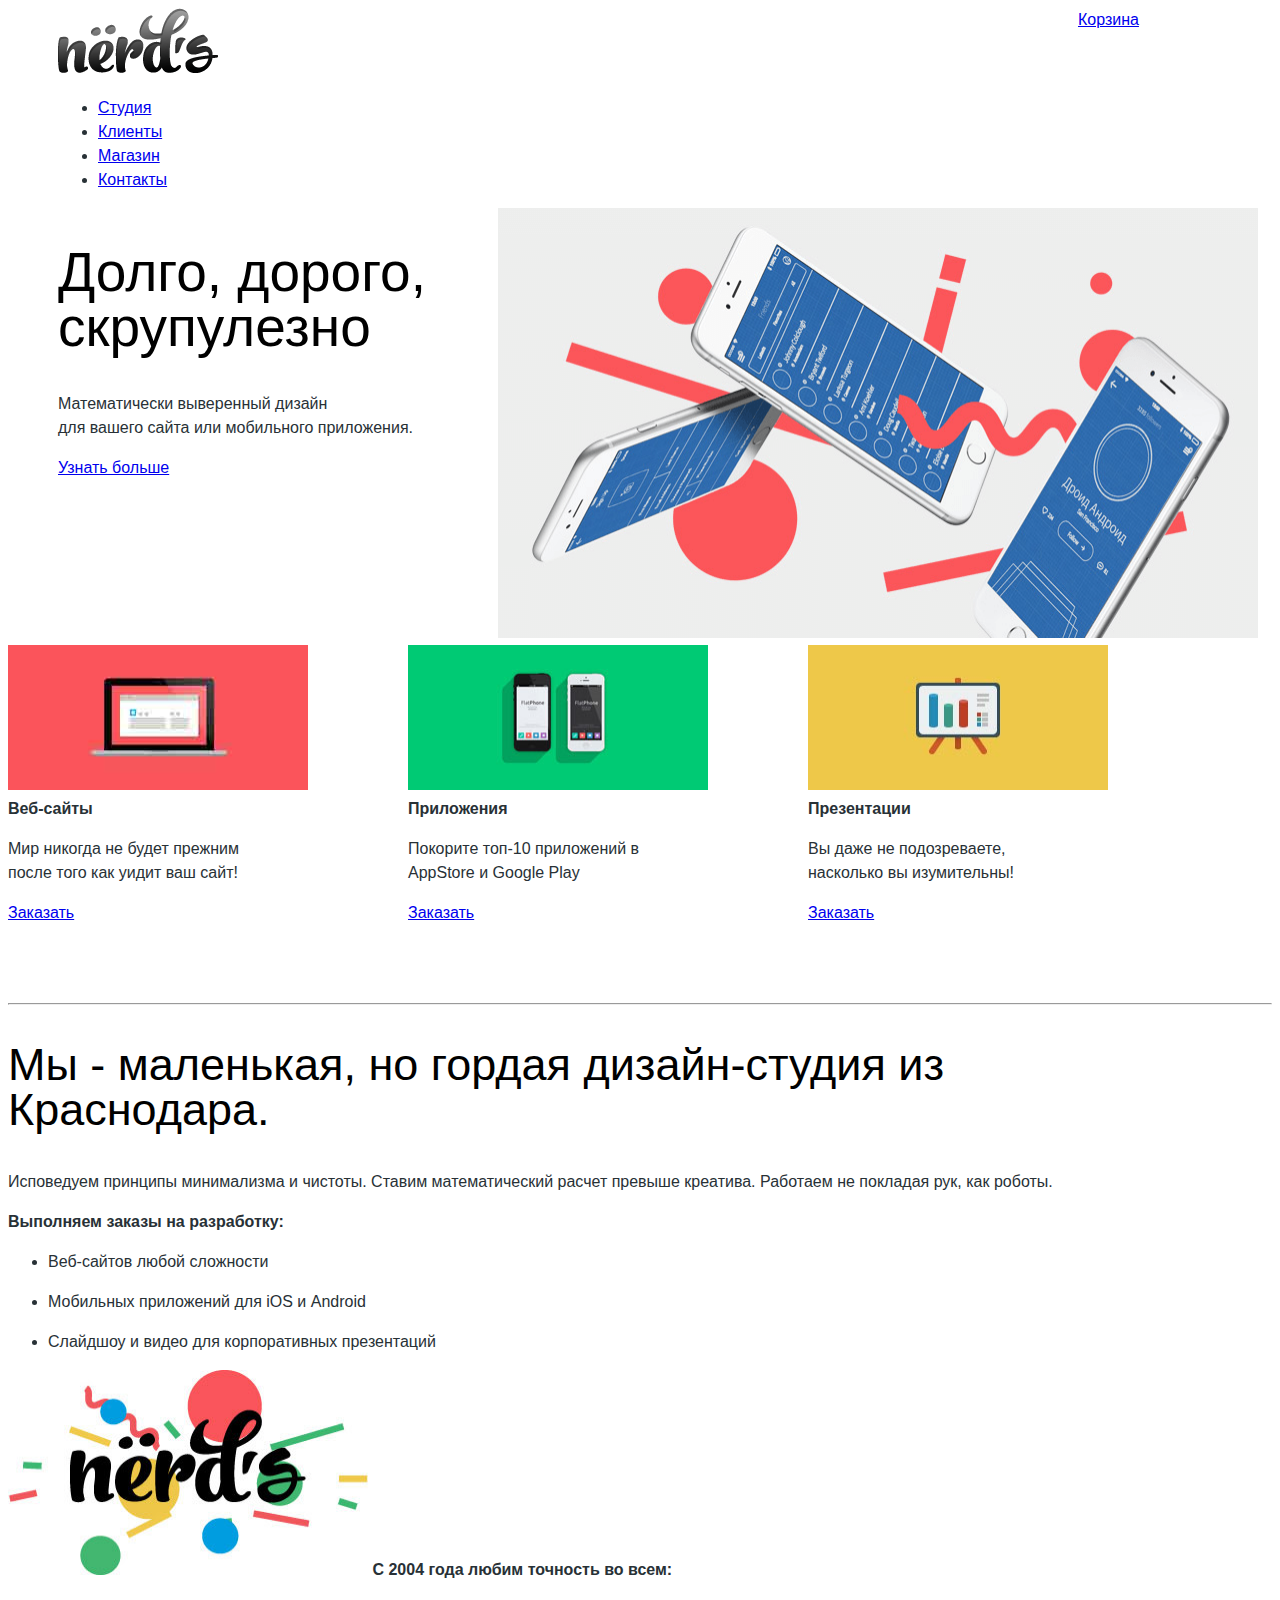
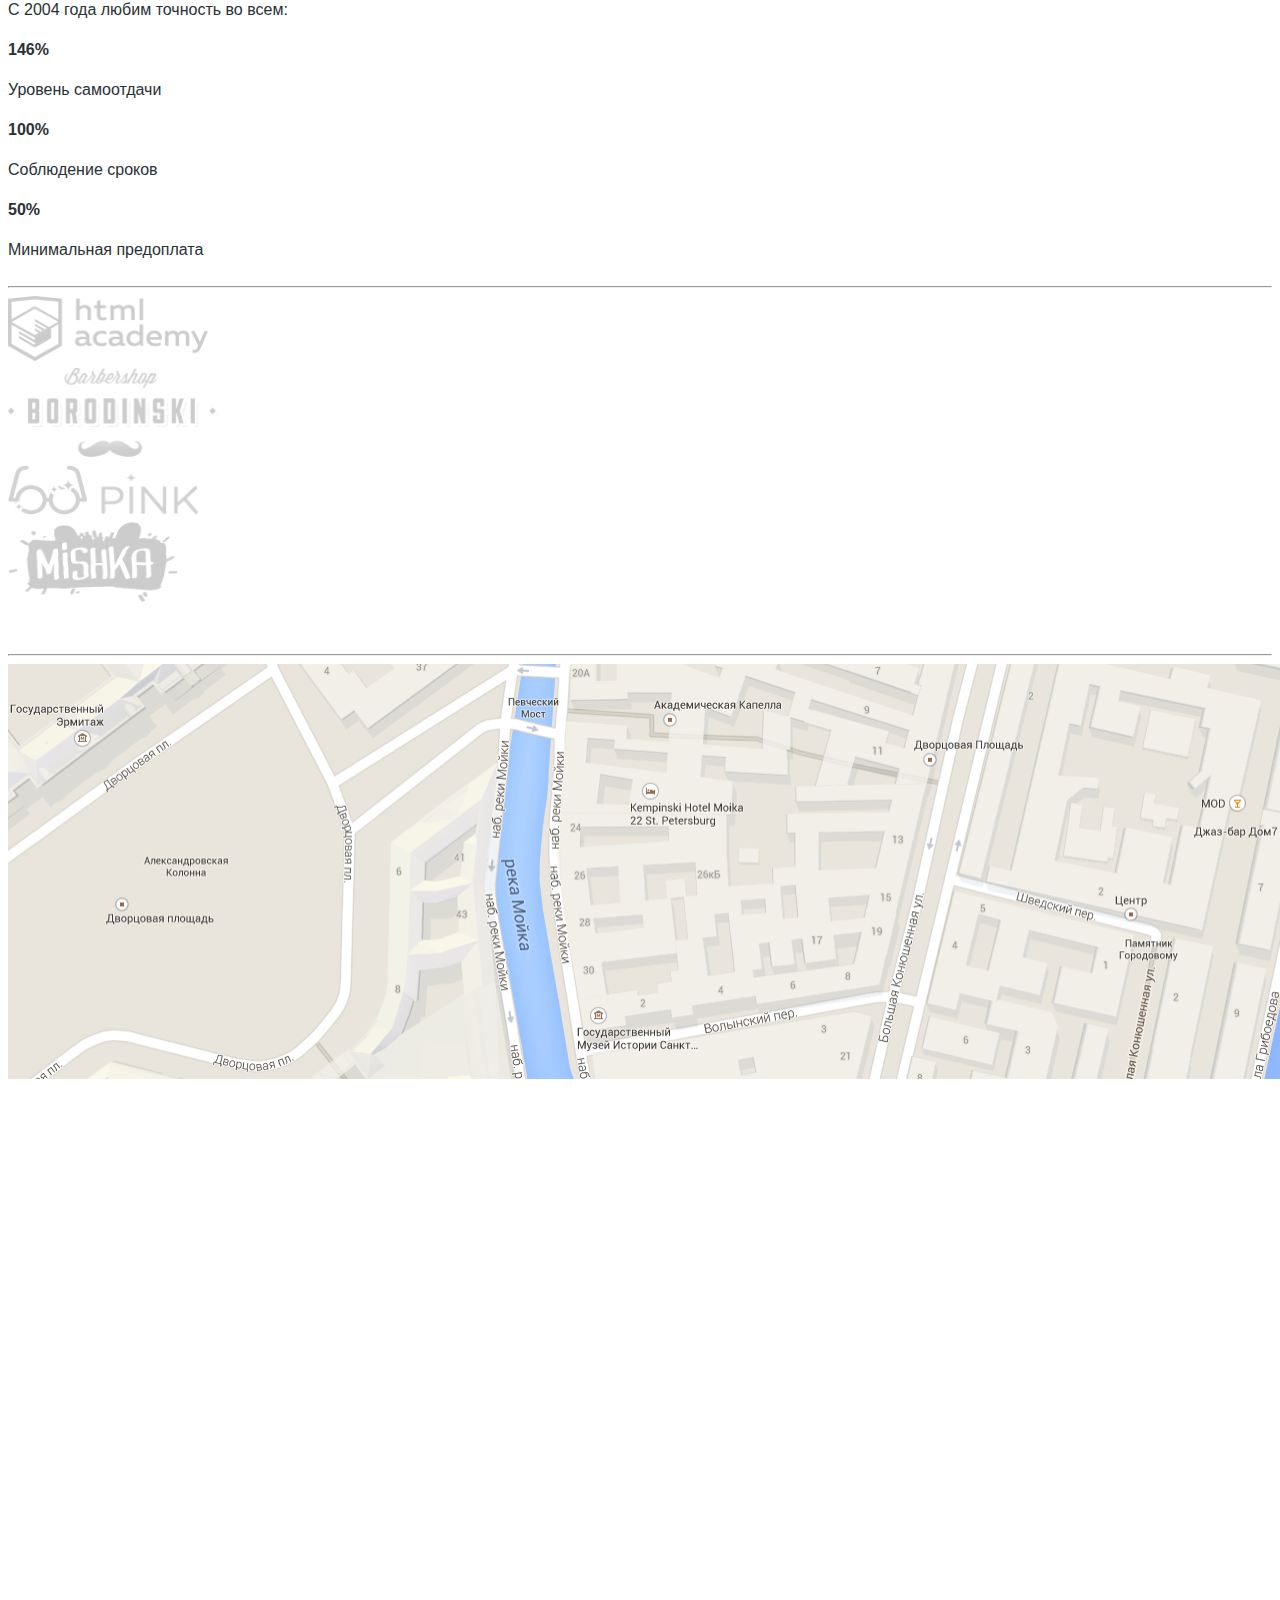
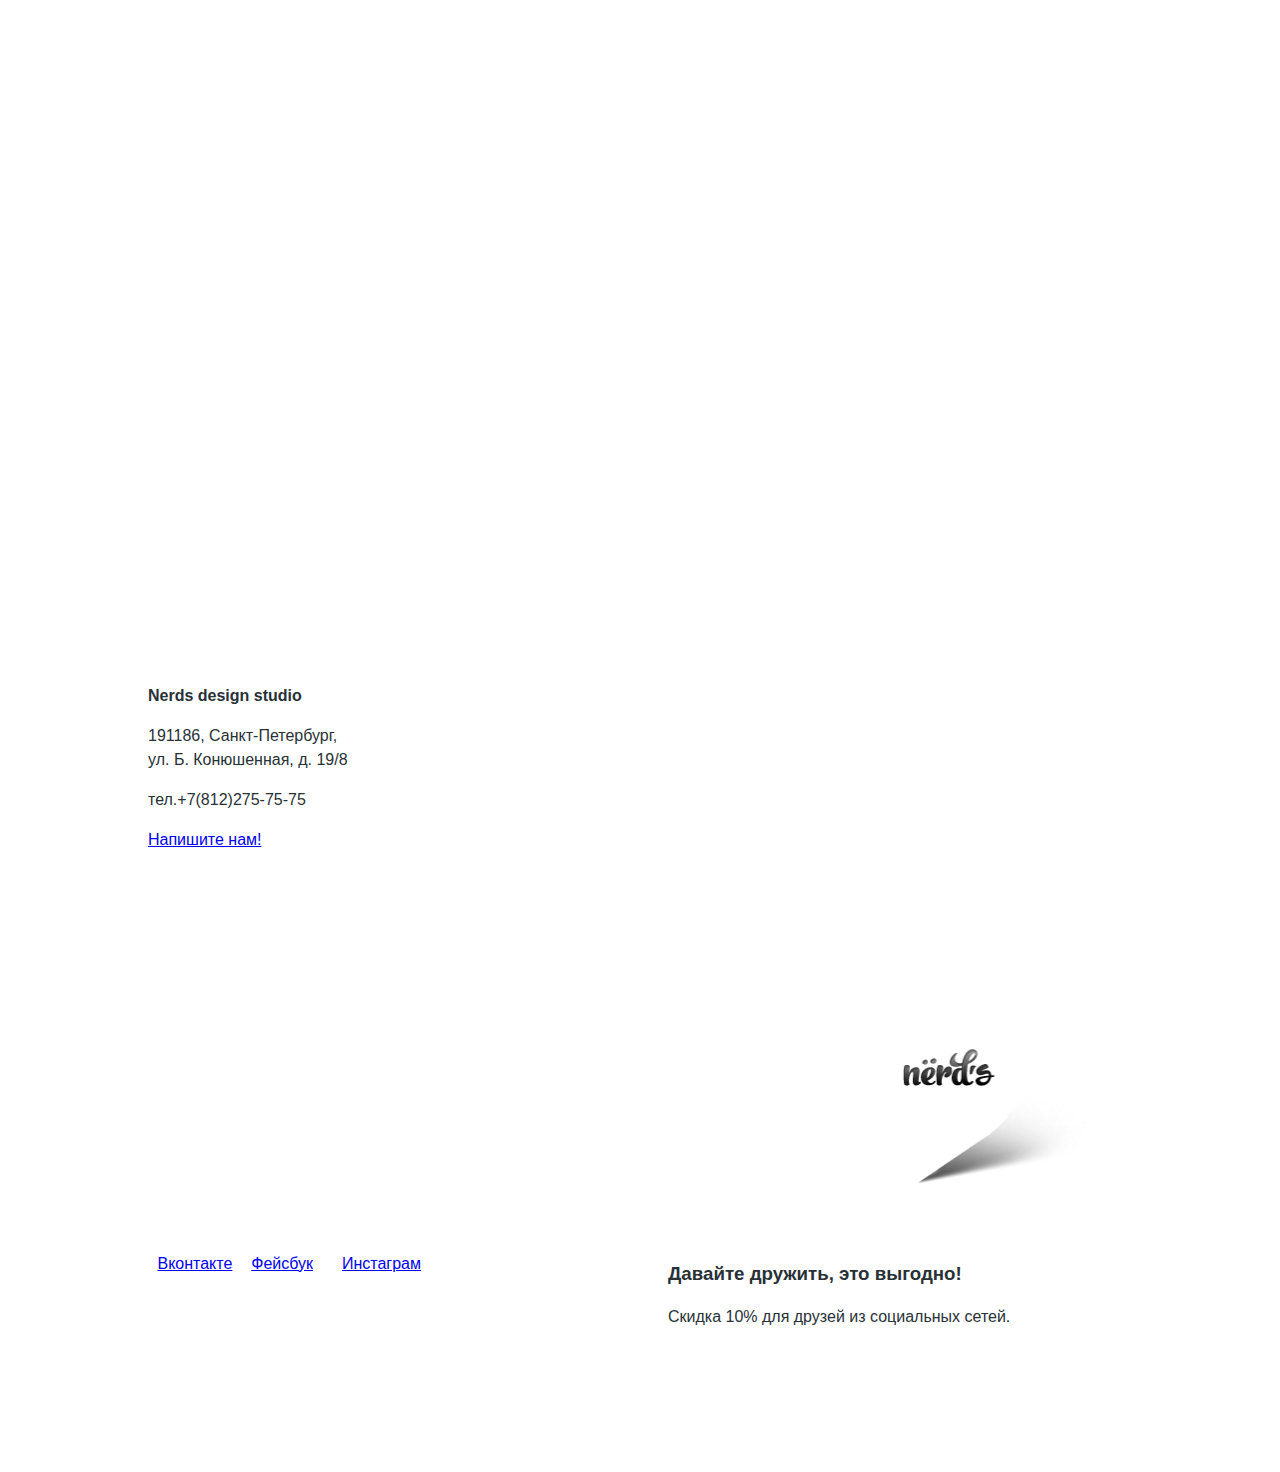
==== commit 1944a772: "Сетки" ====
--- a/index.html
+++ b/index.html
@@ -8,6 +8,7 @@
   <body>
     <header class="main-header">
       <div class="container clearfix">
+	    <div class="first">
         <nav class="main-navigation">
           <img src="img/nerds-logo.png" width="160" height="65" alt="Логотип">
           <ul>
@@ -25,115 +26,114 @@
             </li>
           </ul>
         </nav>
-      <div class="user-block">
-          <img src="img/cart-icon.png" width="15" height="15" alt="Корзина">
+        <div class="user-block">
           <a class="basket" href="#">Корзина</a>
-      </div>
-	  <div class="main-title">
-      <div class="title-left">
-            <h1 class="left">Долго, дорого, скрупулезно</h1>
-            <p class="font">Математически выверенный дизайн для вашего сайта или мобильного приложения.</p>
+        </div>
+		</div>
+		<div class="main-title clearfix">
+          <div class="title-left">
+            <h1>Долго, дорого, скрупулезно</h1>
+            <p>Математически выверенный дизайн<br> для вашего сайта или мобильного приложения.</p>
             <a href="#">Узнать больше</a>
-      </div>
-	  <div class="title-right">
-        <img src="img/slider-1.png" width="760" height="430" alt="Телефоны">
-      </div>
-     </div>
-	 </div>
+          </div>
+	      <div class="title-right">
+            <img src="img/slider-1.png" width="760" height="430" alt="Телефоны">
+          </div>
+		</div>
+	  </div>
     </header>
-    <main class="container">
-      <section class="features-top clearfix">
-        <div class="feature-item-top">
+    <main class="slide-container">
+      <section class="features clearfix">
+        <div class="feature-item">
           <img src="img/illustration-1.jpg" width="300" height="145" alt="Веб-сайты">
           <b class="content-name">Веб-сайты</b>
-          <p class="font">Мир никогда не будет прежним после того как уидит ваш сайт!</p>
+          <p class="little">Мир никогда не будет прежним</br> после того как уидит ваш сайт!</p>
           <a href="#">Заказать</a>
         </div>
-        <div class="feature-item-top">
+        <div class="feature-item">
           <img src="img/illustration-2.jpg" width="300" height="145" alt="Приложения">
           <b class="content-name">Приложения</b>
-          <p class="font">Покорите топ-10 приложений в AppStore и Google Play</p>
+          <p class="little">Покорите топ-10 приложений в</br> AppStore и Google Play</p>
           <a href="#">Заказать</a>
         </div>
-        <div class="feature-item-top">
+        <div class="feature-item">
           <img src="img/illustration-3.jpg" width="300" height="145" alt="Презентации">
           <b class="content-name">Презентации</b>
-          <p class="font">Вы даже не подозреваете, насколько вы изумительны!</p>
+          <p class="little">Вы даже не подозреваете,</br> насколько вы изумительны!</p>
           <a href="#">Заказать</a>
         </div>
       </section>
 	  <hr>
-        <section class="features-middle">
-		  <div class="features-middle-left">
-          <h2 class="title">Мы - маленькая, но гордая студия из Краснодара.</h2>
-          <p class="font">Исповедуем принципы минимализма и чистоты. Ставим математический расчет превыше креатива. Работаем не покладая рук, как роботы.</p>
-          <b class="content-title-left">Выполняем заказы на разработку:</b>
+      <section class="features clearfix">
+        <div class="features-left">
+          <h2>Мы - маленькая, но гордая дизайн-студия из Краснодара.</h2>
+          <p class="little">Исповедуем принципы минимализма и чистоты. Ставим математический расчет превыше креатива. Работаем не покладая рук, как роботы.</p>
+          <b>Выполняем заказы на разработку:</b>
           <ul class="design-list">
             <li>
-              <p class="font">Веб-сайтов любой сложности</p>
+              <p class="little">Веб-сайтов любой сложности</p>
             </li>
             <li>
-              <p class="font">Мобильных приложений для iOS и Android</p>
+              <p class="little">Мобильных приложений для iOS и Android</p>
             </li>
             <li>
-              <p class="font">Слайдшоу и видео для корпоративных презентаций</p>
+              <p class="little">Слайдшоу и видео для корпоративных презентаций</p>
             </li>
           </ul>
-		  </div>
-        <div class="features-middle-right">
+		</div>
+        <div class="features-right">
           <div class="content-image">
             <img src="img/nerds-illustration.jpg" width="360" height="205" alt="Nёrds">
-          </div>
-          <b class="content-title-right">С 2004 года любим точность во всем:</b>
-          <p class="font">Исповедуем принципы минимализма и чистоты. Ставим математический расчет превыше креатива. Работаем не покладая рук, как роботы.</p>
-          <h3 class="content-title">Выполняем заказы на разработку:</h3>
-          <section class="features">
-            <div class="feature-item">
-                <b class="feature-name">146%</b>
-                <p class="font">Уровень самоотдачи</p>
+            <b class="content-title-right">С 2004 года любим точность во всем:</b>
+		  </div>
+		  <div class="column">
+            <p>С 2004 года любим точность во всем:</p>
+			<div class="column-item">
+              <b class="feature-procent">146%</b>
+              <p class="little">Уровень самоотдачи</p>
             </div>
-            <div class="feature-item">
-                <b class="feature-name">100%</b>
-                <p class="font">Соблюдение сроков</p>
+            <div class="column-item">
+              <b class="feature-procent">100%</b>
+              <p class="little">Соблюдение сроков</p>
             </div>
-            <div class="feature-item">
-                <b class="feature-name">50%</b>
-                <p class="font">Минимальная предоплата</p>
+            <div class="column-item">
+              <b class="feature-name">50%</b>
+              <p class="font">Минимальная предоплата</p>
             </div>
-		  </section>
+		  </div>
+		</div>
+      </section>
+      <hr>
+      <div class="features clearfix">
+	    <div class="logo-item">
+          <img src="img/logo-1.png" width="200" height="65" alt="html academy">
+		</div>
+		<div class="logo-item">
+          <img src="img/logo-2.png" width="210" height="90" alt="Barbershop Borodinsky">
+		</div>
+		<div class="logo-item">
+          <img src="img/logo-3.png" width="190" height="50" alt="Pink">
+		</div>
+		<div class="logo-item">
+          <img src="img/logo-4.png" width="170" height="80" alt="Mishka">
+		</div>
+      </div>
+	  <hr>
+	  <div class="index-content">
+	    <div class="map">
+		  <img src="img/map.png" width="1440" height="415" alt="Nёrd's map">
         </div>
-        <hr>
-        <div class="features-bottom clearfix">
-		  <div class="feature-item-bottom">
-            <img src="img/logo-1.png" width="200" height="65" alt="html academy">
-		  </div>
-		  <div class="feature-item-bottom">
-            <img src="img/logo-2.png" width="210" height="90" alt="Barbershop Borodinsky">
-		  </div>
-		  <div class="feature-item-bottom">
-            <img src="img/logo-3.png" width="190" height="50" alt="Pink">
-		  </div>
-		  <div class="feature-item-bottom">
-            <img src="img/logo-4.png" width="170" height="80" alt="Mishka">
-		  </div>
-        </div>
-	</main>
-	<hr>
-	  <div class="index-content">
-		  <div class="map">
-		    <img src="img/map.png" width="1440" height="415" alt="Nёrd's map">
-          </div>
-          <div class="map-left">		  
-		      <b>Nerds design studio</b>
-              <p>191186, Санкт-Петербург,<br>
-                 ул. Б. Конюшенная, д. 19/8</p>
-              <p>тел.+7(812)275-75-75</p>
-              <a href="#">Напишите нам!</a>
-		  </div>
-		    <div class="map-right">
-		      <img src="img/map-marker.png" width="230" height="190" alt="Nёrd's marker">
-	        </div>
-			</div>
+        <div class="map-left">		  
+		  <b>Nerds design studio</b>
+          <p>191186, Санкт-Петербург,<br>
+             ул. Б. Конюшенная, д. 19/8</p>
+          <p>тел.+7(812)275-75-75</p>
+          <a href="#">Напишите нам!</a>
+		</div>
+		<div class="map-right">
+		  <img src="img/map-marker.png" width="230" height="190" alt="Nёrd's marker">
+	    </div>
+	  </div>
     </main>
     <footer class="footer clearfix">
       <div class="container">
--- a/css/style.css
+++ b/css/style.css
@@ -4,152 +4,227 @@
 	color: #283136;
 	font-weight: 400;
 	font-family: "Roboto", Arial, sans-serif;
-}
+ }
 h1 {
 	font-size: 55px;
 	line-height: 55px;
 	color: #000000;
 	font-weight: 500;
 	font-family: "Roboto", Arial, sans-serif;	
-}
+ }
 h2 {
 	font-size: 45px;
 	line-height: 45px;
 	color: #000000;
 	font-weight: 500;
 	font-family: "Roboto", Arial, sans-serif;
-}
-.clearfix::after {
-	content: "";
-	display: table;
-	clear: both;
-}
-.container {
-	width: 1000px;
-	margin-left: 40px;
-}
-.main-navigation {
+ }
+ .main-header{
+	width: 1300px;
+}
+ .clearfix::after {
+ 	content: "";
+ 	display: table;
+ 	clear: both;
+ }
+ .container {
+ 	width: 1200px;
+ 	margin-left: auto;
+	margin-right: auto;
+ }
+ .first {
+	min-height: 200px;
+ }
+  .main-navigation {
+  	float: left;
+ 	width: 700px; 
+ 	min-height: 130px;
+ }
+  .user-block {
+	float: right;
+  	width: 180px;
+ 	min-height: 130px;
+ }
+  .title {
+  	width: 12000px;
+ 	min-height: 200px;
+ }
+ .title-left {
 	float: left;
-	width: 700px; 
-	min-height: 130px;
-}
-.user-block {
+	width: 400px;
+	min-height: 200px;
+ }
+ .title-right {
 	float: right;
-	width: 180px;
-	min-height: 130px;
-}
-.title {
 	width: 760px;
-	min-height: 300px;
-	margin-right: auto;
-	margin-left: auto;
-}
-.main-title {
-	width: 500px;
-	min-height: 700px;
-}
-.title-right {
-	width: 760px;
-	height: 520px;
-	margin-left: 340px;
-}
-.features-top {
-	width: 1200px;
-	min-height: 500px;
-}
-.features-item-top {
-	width: 360px;
-	min-height: 390px;
-}
-.features-middle {
-	width: 1200px;
-	min-height: 490px;
-}
-.features-middle-left {
-	width: 680px;
-	min-height: 390px;
-}
-.features-middle-right {
-	width: 400px;
-	min-height: 440px;
-}
-.features-bottom {
-	width: 1200px;
-	min-height: 140px;
-}
-.feature-item-bottom {
-	width: 260px;
-	min-height: 100px;
-}
-.index-content {
-	width: 1400px;
-	min-height: 1000px;
-}
-.index-content-left {
+	min-height: 200px;
+ }
+ .features {
+  	width: 1200px;
+ 	min-height: 350px;
+ }
+ .feature-item {
 	float: left;
-	width: 300px;
-	min-height: 810px;
-}
-.index-content-right {
-	float: right;
-	width: 1000px;
-	min-height: 2150px;
-	margin-bottom: 60px;
-}
-.sort {
-	width: 780px;
-	min-height: 140px;
-}
-.sort-left {
-	float: left;
-	width: 160px;
-	min-height: 80px;
-}
-.sort-right {
-	float: right;
-	width: 380px;
-	min-height: 80px;
-}
-.sort-item {
-	float: left;
-	width: 380px;
-	min-height: 620px;
-	margin-bottom: 40px;
-}
-.next {
-	width: 440px;
-	height: 50px;
-}
-.map {
-	width: 1330px;
-	height: 420px;
-}
+ 	width: 300px;
+	margin-right: 100px;
+ 	min-height: 300px;
+ }
+ .features-middle-right {
+ 	width: 400px;
+ 	min-height: 440px;
+ }
+ .features-bottom {
+ 	width: 1200px;
+ 	min-height: 140px;
+ }
+ .feature-item-bottom {
+ 	width: 260px;
+ 	min-height: 100px;
+ }
+ .index-content {
+ 	width: 1400px;
+ 	min-height: 1000px;
+ }
+ .index-content-left {
+ 	float: left;
+ 	width: 300px;
+ 	min-height: 810px;
+ }
+ .index-content-right {
+ 	float: right;
+ 	width: 1000px;
+ 	min-height: 2150px;
+ 	margin-bottom: 60px;
+ }
+ .sort {
+ 	width: 780px;
+ 	min-height: 140px;
+ }
+ .sort-left {
+  	float: left;
+ 	width: 160px;
+ 	min-height: 80px;
+ }
+ .sort-right {
+  	float: right;
+ 	width: 380px;
+ 	min-height: 80px;
+ }
+ .sort-item {
+  	float: left;
+ 	width: 380px;
+ 	min-height: 620px;
+ 	margin-bottom: 40px;
+ }
+ .next {
+ 	width: 440px;
+ 	height: 50px;
+ }
+ .map {
+ 	width: 1330px;
+ 	height: 420px;
+ }
 .map-left {
-	width: 320px;
-	height: 310px;
-	margin-top: 1200px;
-	margin-left: 140px;
-}
+ 	width: 320px;
+ 	height: 310px;
+ 	margin-top: 1200px;
+ 	margin-left: 140px;
+ }
 .map-right {
-	width: 180px;
-	height: 190px;
-	margin-bottom: 200px;
-	margin-left: 860px;
-}
-.footer {
-	width: 1440px;
-	min-height: 150px;
-	margin-top: 60px;
-	padding-bottom: 70px;
-}
-.footer-social {
-	float: left;
-	width: 300px;
-	height: 80px;
-}
-.footer-friendship {
-	float: right;
-	width: 560px;
-	min-height: 80px;
-	margin-right: 100px;
-}
+ 	width: 180px;
+ 	height: 190px;
+ 	margin-left: 860px;
+	margin-bottom: 50px;
+ }
+ .footer {
+ 	width: 1440px;
+ 	min-height: 150px;
+ 	margin-top: 60px;
+ 	padding-bottom: 70px;
+ }
+ .footer-social {
+  	float: left;
+ 	width: 300px;
+ 	height: 80px;
+ }
+ .footer-friendship {
+ 	float: right;
+ 	width: 560px;
+ 	min-height: 80px;
+ 	margin-right: 100px;
+ }
+ 
+ .range-filter {
+  width: 240px;
+  margin: 50px auto;
+}
+
+.range-controls {
+  position: relative;
+  height: 41px;
+  padding-top: 39px;
+  padding-right: 20px;
+  padding-left: 20px;
+  margin-bottom: 15px;
+  border-radius: 5px;
+  background: #f1f1f1;
+}
+
+.range-controls .scale {
+  height: 2px;
+  background: #d7dcde;
+}
+
+.range-controls .bar {
+  width: 70%;
+  height: 2px;
+  background: #00ca74;
+}
+
+.range-controls .toggle {
+  position: absolute;
+  top: 30px;
+  left: 0px;
+  width: 4px;
+  height: 4px;
+  cursor: pointer;
+  border: 8px solid #fff;
+  border-radius: 50%;
+  background: #ababab;
+  box-shadow: 0 2px 1px 0 #cfcfcf;
+}
+
+.range-controls .toggle-min {
+  left: 20px;
+}
+
+.range-controls .toggle-max {
+  left: 145px;
+}
+
+.price-controls {
+  font-size: 0;
+}
+
+.price-controls label {
+  font-size: 16px;
+  display: inline-block;
+  width: 50%;
+}
+
+.max-price {
+  text-align: right;
+}
+
+.price-controls input {
+  font-family: 'Roboto', 'Arial', sans-serif;
+  font-size: 16px;
+  width: 60px;
+  margin-left: 10px;
+  padding: 8px 10px;
+  text-align: center;
+  color: #283136;
+  border: none;
+  border-radius: 5px;
+  background: #f1f1f1;
+}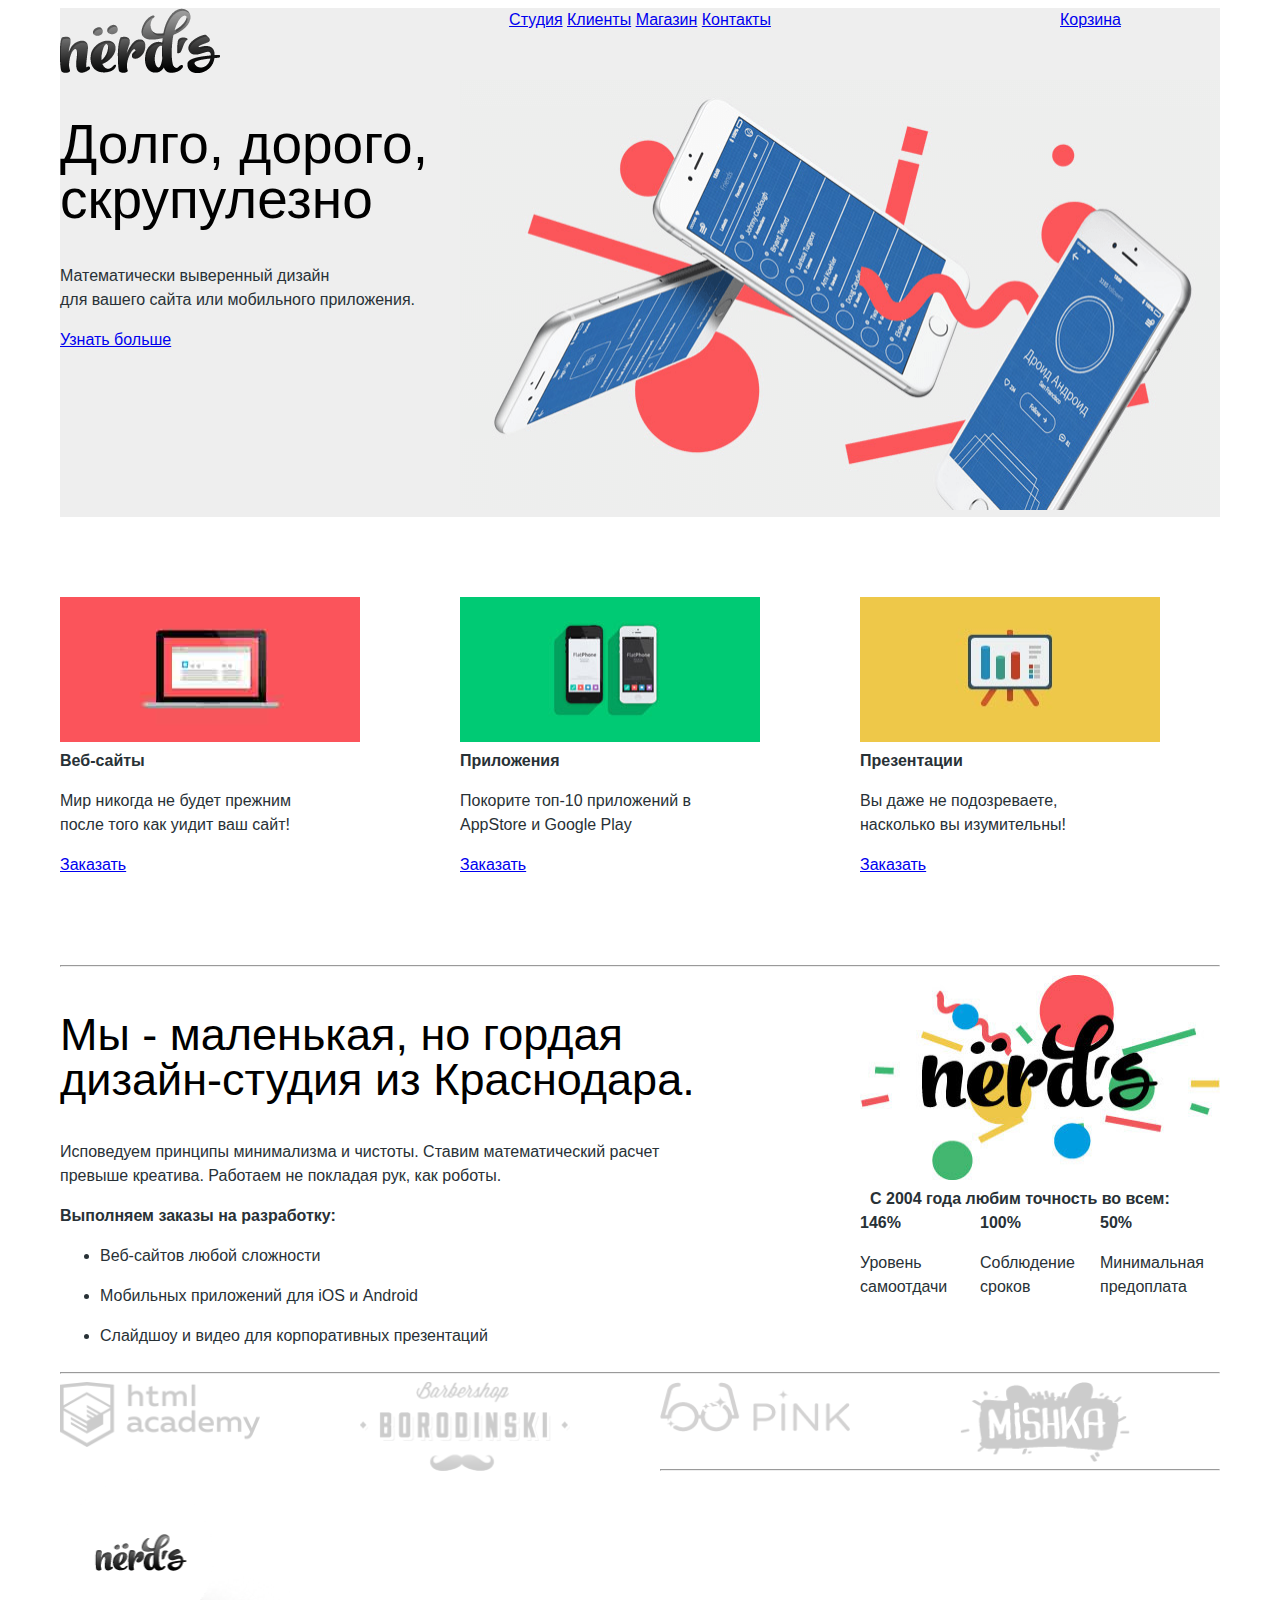
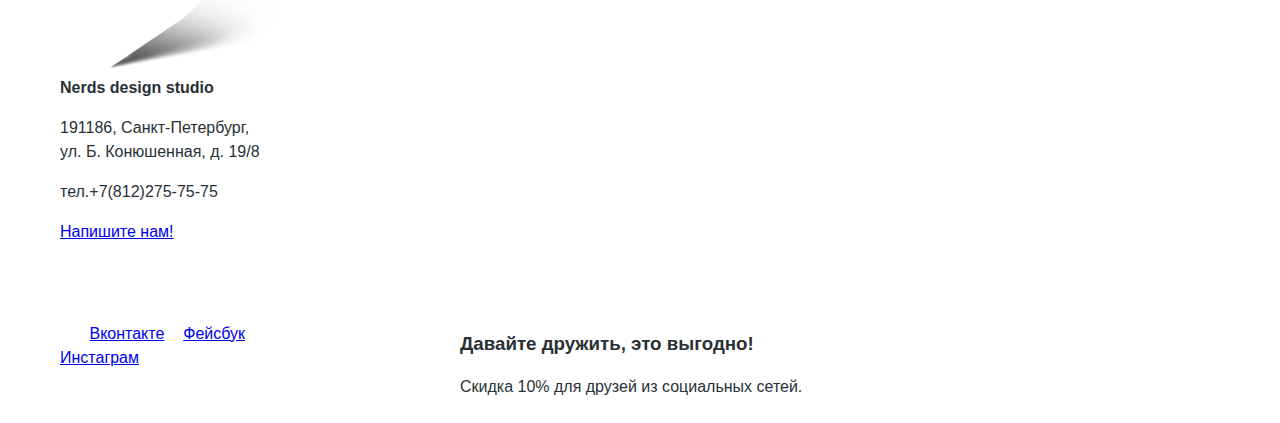
==== commit 16bac62a: "Изображение" ====
--- a/index.html
+++ b/index.html
@@ -7,11 +7,12 @@
   </head>
   <body>
     <header class="main-header">
-      <div class="container clearfix">
-	    <div class="first">
-        <nav class="main-navigation">
-          <img src="img/nerds-logo.png" width="160" height="65" alt="Логотип">
-          <ul>
+      <div class="container">
+        <nav class="top-title clearfix">
+		  <a class="logo">
+            <img src="img/nerds-logo.png" width="160" height="65" alt="Логотип">
+		  </a>
+          <ul class="main-menu">
             <li>
               <a href="#">Студия</a>
             </li>
@@ -25,12 +26,11 @@
               <a href="#">Контакты</a>
             </li>
           </ul>
-        </nav>
-        <div class="user-block">
-          <a class="basket" href="#">Корзина</a>
-        </div>
-		</div>
-		<div class="main-title clearfix">
+          <div class="user-block">
+            <a href="#">Корзина</a>
+          </div>
+		</nav>
+		<div class="bottom-title clearfix">
           <div class="title-left">
             <h1>Долго, дорого, скрупулезно</h1>
             <p>Математически выверенный дизайн<br> для вашего сайта или мобильного приложения.</p>
@@ -43,51 +43,50 @@
 	  </div>
     </header>
     <main class="slide-container">
-      <section class="features clearfix">
-        <div class="feature-item">
-          <img src="img/illustration-1.jpg" width="300" height="145" alt="Веб-сайты">
-          <b class="content-name">Веб-сайты</b>
-          <p class="little">Мир никогда не будет прежним</br> после того как уидит ваш сайт!</p>
-          <a href="#">Заказать</a>
-        </div>
-        <div class="feature-item">
-          <img src="img/illustration-2.jpg" width="300" height="145" alt="Приложения">
-          <b class="content-name">Приложения</b>
-          <p class="little">Покорите топ-10 приложений в</br> AppStore и Google Play</p>
-          <a href="#">Заказать</a>
-        </div>
-        <div class="feature-item">
-          <img src="img/illustration-3.jpg" width="300" height="145" alt="Презентации">
-          <b class="content-name">Презентации</b>
-          <p class="little">Вы даже не подозреваете,</br> насколько вы изумительны!</p>
-          <a href="#">Заказать</a>
-        </div>
-      </section>
-	  <hr>
-      <section class="features clearfix">
-        <div class="features-left">
-          <h2>Мы - маленькая, но гордая дизайн-студия из Краснодара.</h2>
-          <p class="little">Исповедуем принципы минимализма и чистоты. Ставим математический расчет превыше креатива. Работаем не покладая рук, как роботы.</p>
-          <b>Выполняем заказы на разработку:</b>
-          <ul class="design-list">
-            <li>
-              <p class="little">Веб-сайтов любой сложности</p>
-            </li>
-            <li>
-              <p class="little">Мобильных приложений для iOS и Android</p>
-            </li>
-            <li>
-              <p class="little">Слайдшоу и видео для корпоративных презентаций</p>
-            </li>
-          </ul>
-		</div>
-        <div class="features-right">
-          <div class="content-image">
+	  <div class="container">
+        <section class="features clearfix">
+          <div class="feature-item">
+            <img src="img/illustration-1.jpg" width="300" height="145" alt="Веб-сайты">
+            <b class="content-name">Веб-сайты</b>
+            <p class="little">Мир никогда не будет прежним</br> после того как уидит ваш сайт!</p>
+            <a href="#">Заказать</a>
+          </div>
+          <div class="feature-item">
+            <img src="img/illustration-2.jpg" width="300" height="145" alt="Приложения">
+            <b class="content-name">Приложения</b>
+            <p class="little">Покорите топ-10 приложений в</br> AppStore и Google Play</p>
+            <a href="#">Заказать</a>
+          </div>
+          <div class="feature-item">
+            <img src="img/illustration-3.jpg" width="300" height="145" alt="Презентации">
+            <b class="content-name">Презентации</b>
+            <p class="little">Вы даже не подозреваете,</br> насколько вы изумительны!</p>
+            <a href="#">Заказать</a>
+          </div>
+        </section>
+	    <hr>
+        <section class="features clearfix">
+          <div class="features-left">
+            <h2>Мы - маленькая, но гордая<br> дизайн-студия из Краснодара.</h2>
+            <p class="little">Исповедуем принципы минимализма и чистоты. Ставим математический расчет<br> превыше креатива. Работаем не покладая рук, как роботы.</p>
+            <b>Выполняем заказы на разработку:</b>
+            <ul class="design-list">
+              <li>
+                <p class="little">Веб-сайтов любой сложности</p>
+              </li>
+              <li>
+                <p class="little">Мобильных приложений для iOS и Android</p>
+              </li>
+              <li>
+                <p class="little">Слайдшоу и видео для корпоративных презентаций</p>
+              </li>
+            </ul>
+		  </div>
+          <div class="features-right">
             <img src="img/nerds-illustration.jpg" width="360" height="205" alt="Nёrds">
-            <b class="content-title-right">С 2004 года любим точность во всем:</b>
-		  </div>
-		  <div class="column">
-            <p>С 2004 года любим точность во всем:</p>
+			<div class="column">
+              <b class="column">С 2004 года любим точность во всем:</b>
+			</div>
 			<div class="column-item">
               <b class="feature-procent">146%</b>
               <p class="little">Уровень самоотдачи</p>
@@ -101,53 +100,52 @@
               <p class="font">Минимальная предоплата</p>
             </div>
 		  </div>
-		</div>
-      </section>
-      <hr>
-      <div class="features clearfix">
-	    <div class="logo-item">
-          <img src="img/logo-1.png" width="200" height="65" alt="html academy">
-		</div>
-		<div class="logo-item">
-          <img src="img/logo-2.png" width="210" height="90" alt="Barbershop Borodinsky">
-		</div>
-		<div class="logo-item">
-          <img src="img/logo-3.png" width="190" height="50" alt="Pink">
-		</div>
-		<div class="logo-item">
-          <img src="img/logo-4.png" width="170" height="80" alt="Mishka">
-		</div>
-      </div>
-	  <hr>
-	  <div class="index-content">
-	    <div class="map">
-		  <img src="img/map.png" width="1440" height="415" alt="Nёrd's map">
+        </section>
+        <hr>
+        <div class="logotypes">
+	      <div class="logo-item">
+            <img src="img/logo-1.png" width="200" height="65" alt="html academy">
+		  </div>
+		  <div class="logo-item">
+            <img src="img/logo-2.png" width="210" height="90" alt="Barbershop Borodinsky">
+		  </div>
+		  <div class="logo-item">
+            <img src="img/logo-3.png" width="190" height="50" alt="Pink">
+		  </div>
+		  <div class="logo-item">
+            <img src="img/logo-4.png" width="170" height="80" alt="Mishka">
+		  </div>
         </div>
-        <div class="map-left">		  
-		  <b>Nerds design studio</b>
-          <p>191186, Санкт-Петербург,<br>
-             ул. Б. Конюшенная, д. 19/8</p>
-          <p>тел.+7(812)275-75-75</p>
-          <a href="#">Напишите нам!</a>
-		</div>
-		<div class="map-right">
-		  <img src="img/map-marker.png" width="230" height="190" alt="Nёrd's marker">
+	    <hr>
+	    <div class="index-content">
+	      <div class="map">
+		    <img src="img/map-marker.png" width="230" height="190" alt="Nёrd's marker">
+          </div>
+          <div class="map-left">		  
+		    <b>Nerds design studio</b>
+            <p>191186, Санкт-Петербург,<br>
+               ул. Б. Конюшенная, д. 19/8</p>
+            <p>тел.+7(812)275-75-75</p>
+            <a href="#">Напишите нам!</a>
+		  </div>
 	    </div>
 	  </div>
     </main>
-    <footer class="footer clearfix">
+    <footer class="footer">
       <div class="container">
-        <section class="footer-social">
-		  <img src="img/vk-icon.png" width="25" height="15" alt="vk">
-          <a class="social-btn social-btn-vk" href="#">Вконтакте</a>
-	      <img src="img/fb-icon.png" width="10" height="25" alt="fb">
-          <a class="social-btn social-btn-fb" href="#">Фейсбук</a>
-		  <img src="img/insta-icon.png" width="20" height="20" alt="insta">
-          <a class="social-btn social-btn-inst" href="#">Инстаграм</a>
-        </section>
-        <section class="footer-friendship">
-          <h3 class="footer-title">Давайте дружить, это выгодно!</h3>
-          <p class="font">Скидка 10% для друзей из социальных сетей.</p>
+        <section class="footer-social clearfix">
+		  <div class="footer-icon">
+		    <img src="img/vk-icon.png" width="25" height="15" alt="vk">
+            <a class="social-btn social-btn-vk" href="#">Вконтакте</a>
+	        <img src="img/fb-icon.png" width="10" height="25" alt="fb">
+            <a class="social-btn social-btn-fb" href="#">Фейсбук</a>
+		    <img src="img/insta-icon.png" width="20" height="20" alt="insta">
+            <a class="social-btn social-btn-inst" href="#">Инстаграм</a>
+		  </div>
+          <div class="footer-friendship">
+            <h3 class="footer-title">Давайте дружить, это выгодно!</h3>
+            <p class="font">Скидка 10% для друзей из социальных сетей.</p>
+		  </div>
         </section>
       </div>
     </footer>
--- a/css/style.css
+++ b/css/style.css
@@ -19,212 +19,98 @@
 	font-weight: 500;
 	font-family: "Roboto", Arial, sans-serif;
  }
- .main-header{
-	width: 1300px;
-}
  .clearfix::after {
  	content: "";
  	display: table;
  	clear: both;
  }
  .container {
- 	width: 1200px;
- 	margin-left: auto;
+	width: 1160px;
+	margin-left: auto;
 	margin-right: auto;
  }
- .first {
-	min-height: 200px;
+ .top-title {
+	background-color: #eeeeee;
  }
-  .main-navigation {
-  	float: left;
- 	width: 700px; 
- 	min-height: 130px;
+ .bottom-title {
+	background-color: #eeeeee;
  }
-  .user-block {
+ .logo {
+	float: left;
+	width: 160px;
+ }
+ .main-menu {
+	float: left;
+	width: 840px;
+	margin: 0;
+	padding: 0;
+	text-align: center;
+ }
+ .main-menu li {
+	display: inline-block;
+	vertical-align: top;
+ }
+ .user-block {
 	float: right;
-  	width: 180px;
- 	min-height: 130px;
- }
-  .title {
-  	width: 12000px;
- 	min-height: 200px;
+  	width: 160px;
  }
  .title-left {
 	float: left;
 	width: 400px;
-	min-height: 200px;
  }
  .title-right {
-	float: right;
-	width: 760px;
-	min-height: 200px;
- }
- .features {
-  	width: 1200px;
- 	min-height: 350px;
+  	float: right;
+ 	width: 760px;
  }
  .feature-item {
 	float: left;
- 	width: 300px;
+	width: 300px;
+	margin-top: 80px;
 	margin-right: 100px;
- 	min-height: 300px;
+	margin-bottom: 80px;
  }
- .features-middle-right {
- 	width: 400px;
- 	min-height: 440px;
- }
- .features-bottom {
- 	width: 1200px;
- 	min-height: 140px;
- }
- .feature-item-bottom {
- 	width: 260px;
- 	min-height: 100px;
- }
- .index-content {
- 	width: 1400px;
- 	min-height: 1000px;
- }
- .index-content-left {
- 	float: left;
- 	width: 300px;
- 	min-height: 810px;
- }
- .index-content-right {
- 	float: right;
- 	width: 1000px;
- 	min-height: 2150px;
- 	margin-bottom: 60px;
- }
- .sort {
- 	width: 780px;
- 	min-height: 140px;
- }
- .sort-left {
-  	float: left;
- 	width: 160px;
- 	min-height: 80px;
- }
- .sort-right {
-  	float: right;
- 	width: 380px;
- 	min-height: 80px;
- }
- .sort-item {
-  	float: left;
- 	width: 380px;
- 	min-height: 620px;
- 	margin-bottom: 40px;
- }
- .next {
- 	width: 440px;
- 	height: 50px;
- }
- .map {
- 	width: 1330px;
- 	height: 420px;
- }
-.map-left {
- 	width: 320px;
- 	height: 310px;
- 	margin-top: 1200px;
- 	margin-left: 140px;
- }
-.map-right {
- 	width: 180px;
- 	height: 190px;
- 	margin-left: 860px;
-	margin-bottom: 50px;
- }
- .footer {
- 	width: 1440px;
- 	min-height: 150px;
- 	margin-top: 60px;
- 	padding-bottom: 70px;
- }
- .footer-social {
-  	float: left;
- 	width: 300px;
- 	height: 80px;
- }
- .footer-friendship {
- 	float: right;
- 	width: 560px;
- 	min-height: 80px;
- 	margin-right: 100px;
- }
- 
- .range-filter {
-  width: 240px;
-  margin: 50px auto;
+ .feature-item:last-child {
+	margin-right: 60px;
 }
-
-.range-controls {
-  position: relative;
-  height: 41px;
-  padding-top: 39px;
-  padding-right: 20px;
-  padding-left: 20px;
-  margin-bottom: 15px;
-  border-radius: 5px;
-  background: #f1f1f1;
+ .features-left {
+	float: left;
+	width: 660px;
+	margin-right: 140px;
 }
-
-.range-controls .scale {
-  height: 2px;
-  background: #d7dcde;
+.features-right {
+	float: right;
+	width: 360px;
 }
-
-.range-controls .bar {
-  width: 70%;
-  height: 2px;
-  background: #00ca74;
+.column-item {
+	float: left;
+	width: 120px;
 }
-
-.range-controls .toggle {
-  position: absolute;
-  top: 30px;
-  left: 0px;
-  width: 4px;
-  height: 4px;
-  cursor: pointer;
-  border: 8px solid #fff;
-  border-radius: 50%;
-  background: #ababab;
-  box-shadow: 0 2px 1px 0 #cfcfcf;
+.column {
+	width: 340px;
+	margin-left: auto;
+	margin-right: auto;
 }
-
-.range-controls .toggle-min {
-  left: 20px;
+.column-item {
+	width: 120px;
 }
-
-.range-controls .toggle-max {
-  left: 145px;
+.logo-item {
+	float: left;
+	width: 260px;
+	margin-right: 40px;
 }
-
-.price-controls {
-  font-size: 0;
+ .logo-item:last-child {
+	margin-right: 0;
 }
-
-.price-controls label {
-  font-size: 16px;
-  display: inline-block;
-  width: 50%;
+.footer {
+	margin-top: 70px;
 }
-
-.max-price {
-  text-align: right;
+.footer-icon {
+	float: left;
+	width: 260px;
+	margin-right: 140px;
 }
-
-.price-controls input {
-  font-family: 'Roboto', 'Arial', sans-serif;
-  font-size: 16px;
-  width: 60px;
-  margin-left: 10px;
-  padding: 8px 10px;
-  text-align: center;
-  color: #283136;
-  border: none;
-  border-radius: 5px;
-  background: #f1f1f1;
+.footer-friendship {
+	float: right;
+	width: 560px;
+	margin-right: 200px;
 }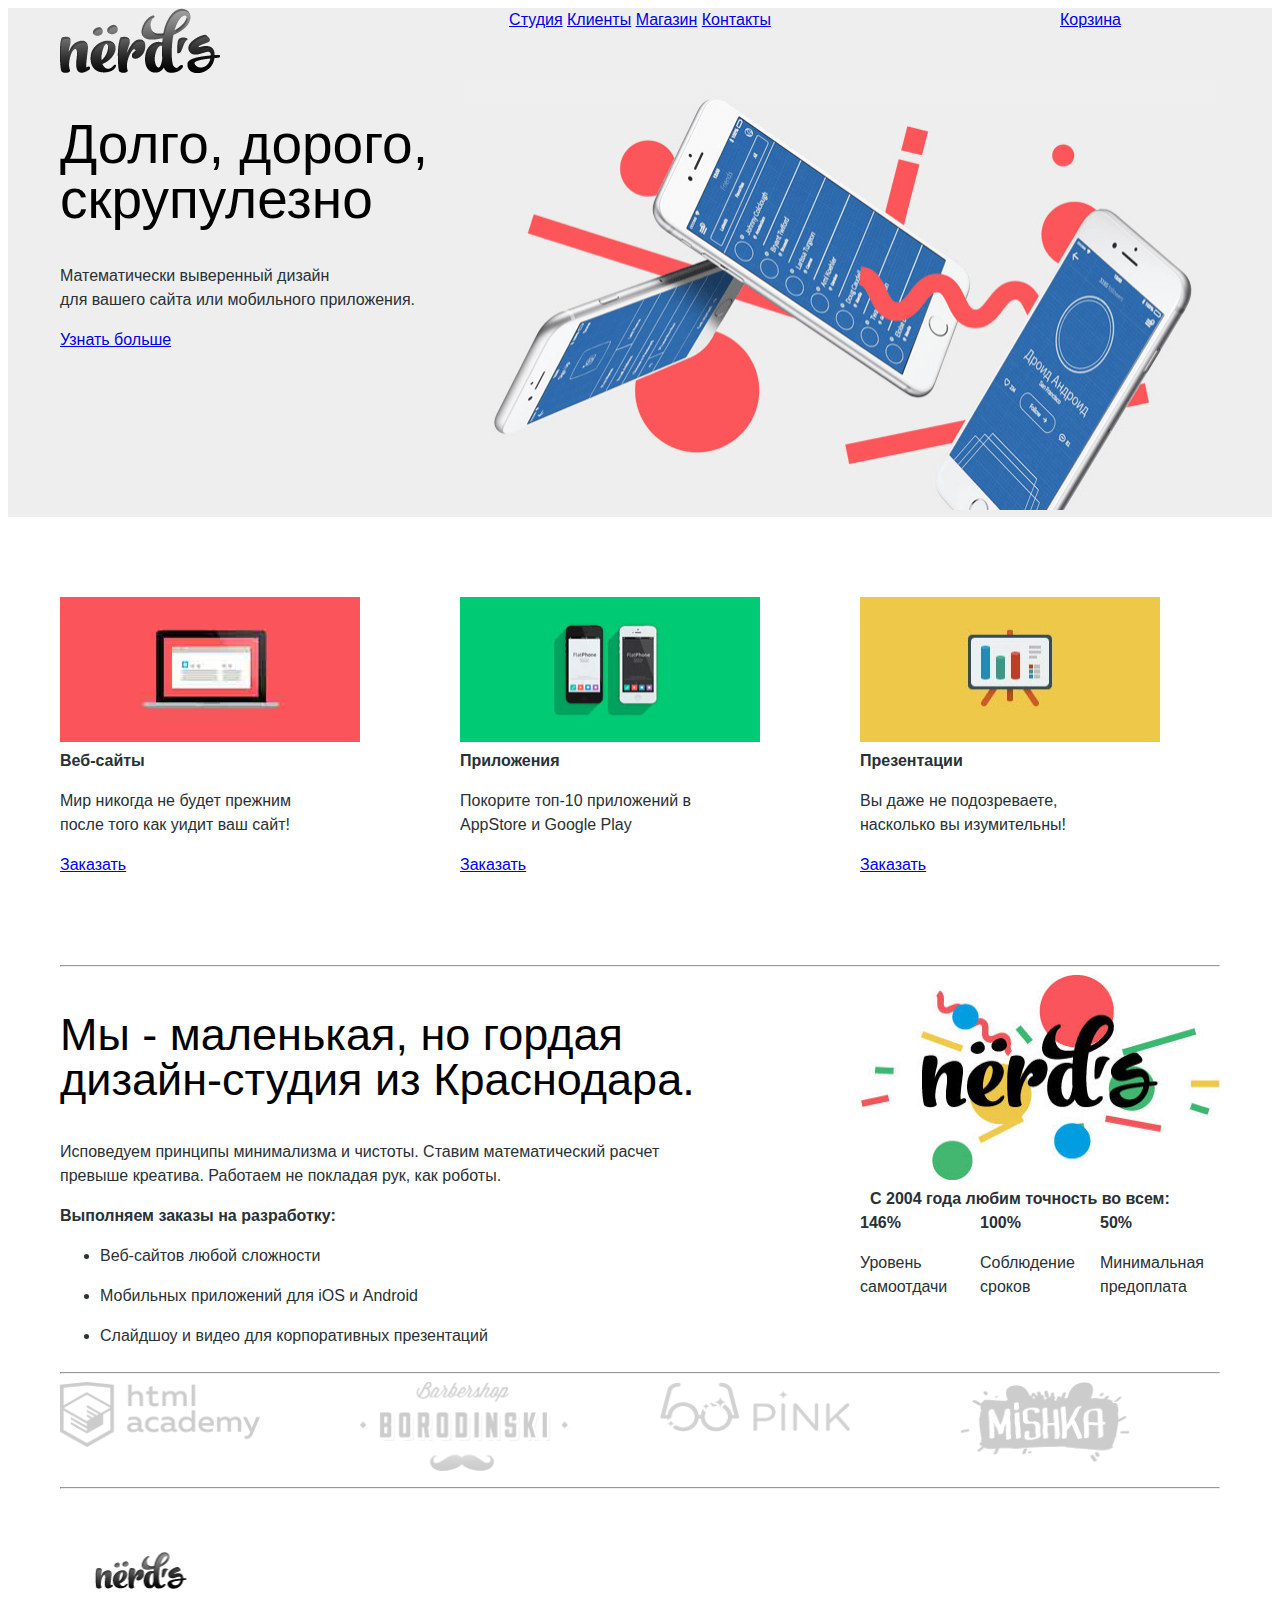
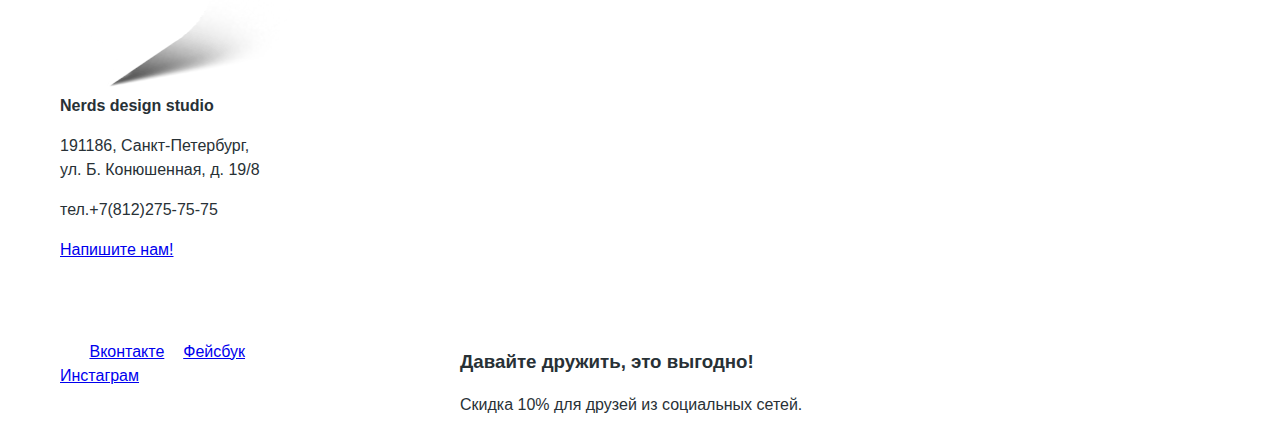
==== commit 36ffada6: "Изображение 2" ====
--- a/index.html
+++ b/index.html
@@ -102,7 +102,7 @@
 		  </div>
         </section>
         <hr>
-        <div class="logotypes">
+        <div class="logotypes clearfix">
 	      <div class="logo-item">
             <img src="img/logo-1.png" width="200" height="65" alt="html academy">
 		  </div>
--- a/css/style.css
+++ b/css/style.css
@@ -24,16 +24,13 @@
  	display: table;
  	clear: both;
  }
+ .main-header {
+	background-color: #eeeeee;
+ }
  .container {
 	width: 1160px;
 	margin-left: auto;
 	margin-right: auto;
- }
- .top-title {
-	background-color: #eeeeee;
- }
- .bottom-title {
-	background-color: #eeeeee;
  }
  .logo {
 	float: left;
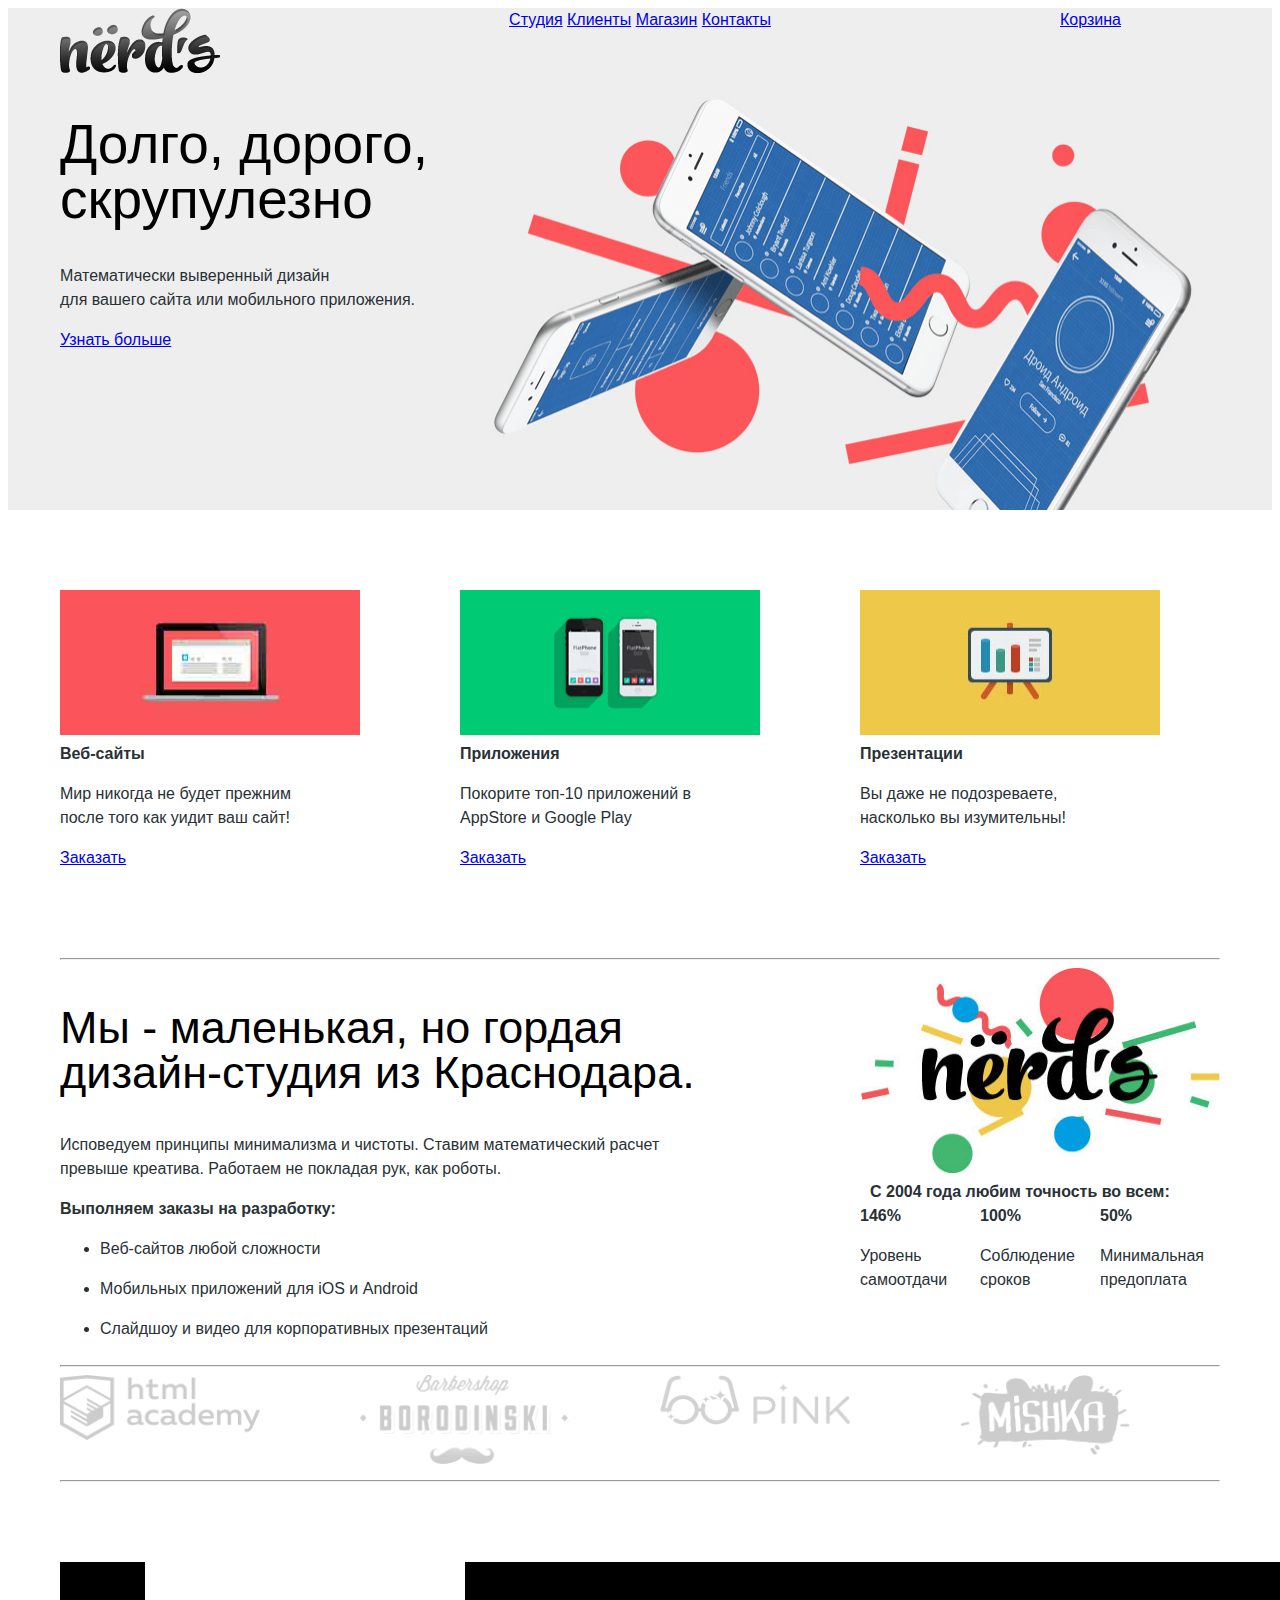
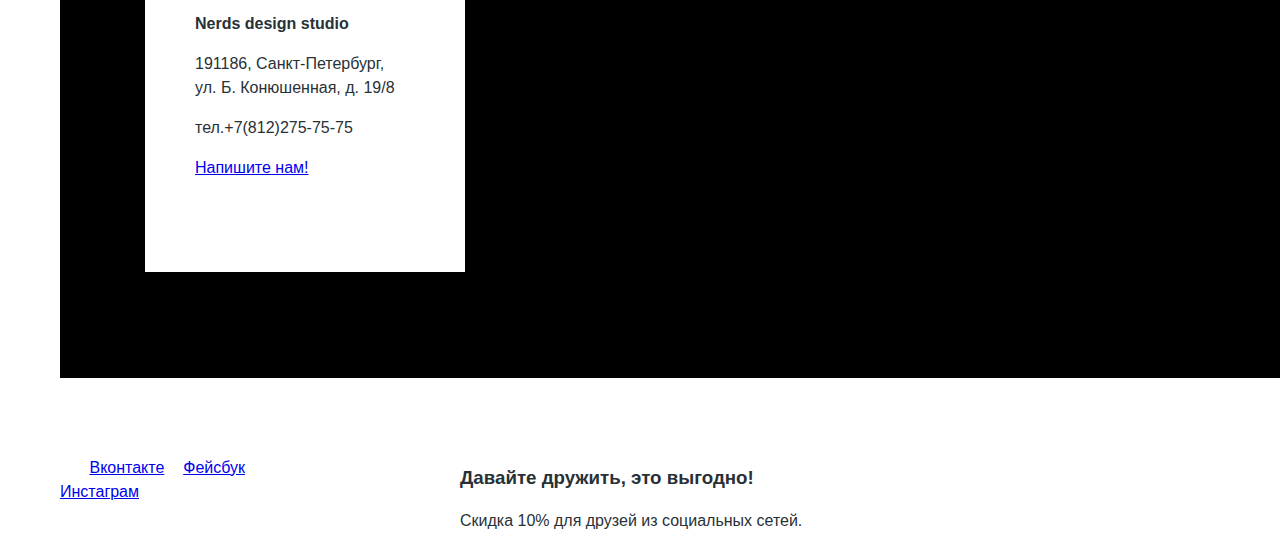
==== commit 2b3cabc5: "Сетки 3" ====
--- a/index.html
+++ b/index.html
@@ -117,18 +117,15 @@
 		  </div>
         </div>
 	    <hr>
-	    <div class="index-content">
-	      <div class="map">
-		    <img src="img/map-marker.png" width="230" height="190" alt="Nёrd's marker">
-          </div>
-          <div class="map-left">		  
+	    <div class="index-content clearfix">
+		  <div class="map-left">
 		    <b>Nerds design studio</b>
             <p>191186, Санкт-Петербург,<br>
                ул. Б. Конюшенная, д. 19/8</p>
             <p>тел.+7(812)275-75-75</p>
             <a href="#">Напишите нам!</a>
 		  </div>
-	    </div>
+		</div>
 	  </div>
     </main>
     <footer class="footer">
--- a/css/style.css
+++ b/css/style.css
@@ -59,6 +59,9 @@
   	float: right;
  	width: 760px;
  }
+ .title-right img {
+	display: block;
+ }
  .feature-item {
 	float: left;
 	width: 300px;
@@ -98,15 +101,29 @@
  .logo-item:last-child {
 	margin-right: 0;
 }
-.footer {
+ .index-content {
+	background: #000000 url("https://pp.vk.me/c637931/v637931771/15393/PLF2VmO--PM.jpg") no-repeat;
+	width: 1440px;
+	height: 416px;
+	margin-top: 80px;
+}
+ .map-left {
+	width: 220px;
+	height: 210px;
+	background-color: #ffffff;
+	padding: 50px;
+	margin-top: 55px;
+	margin-left: 85px;
+ }
+ .footer {
 	margin-top: 70px;
 }
-.footer-icon {
+ .footer-icon {
 	float: left;
 	width: 260px;
 	margin-right: 140px;
 }
-.footer-friendship {
+ .footer-friendship {
 	float: right;
 	width: 560px;
 	margin-right: 200px;
